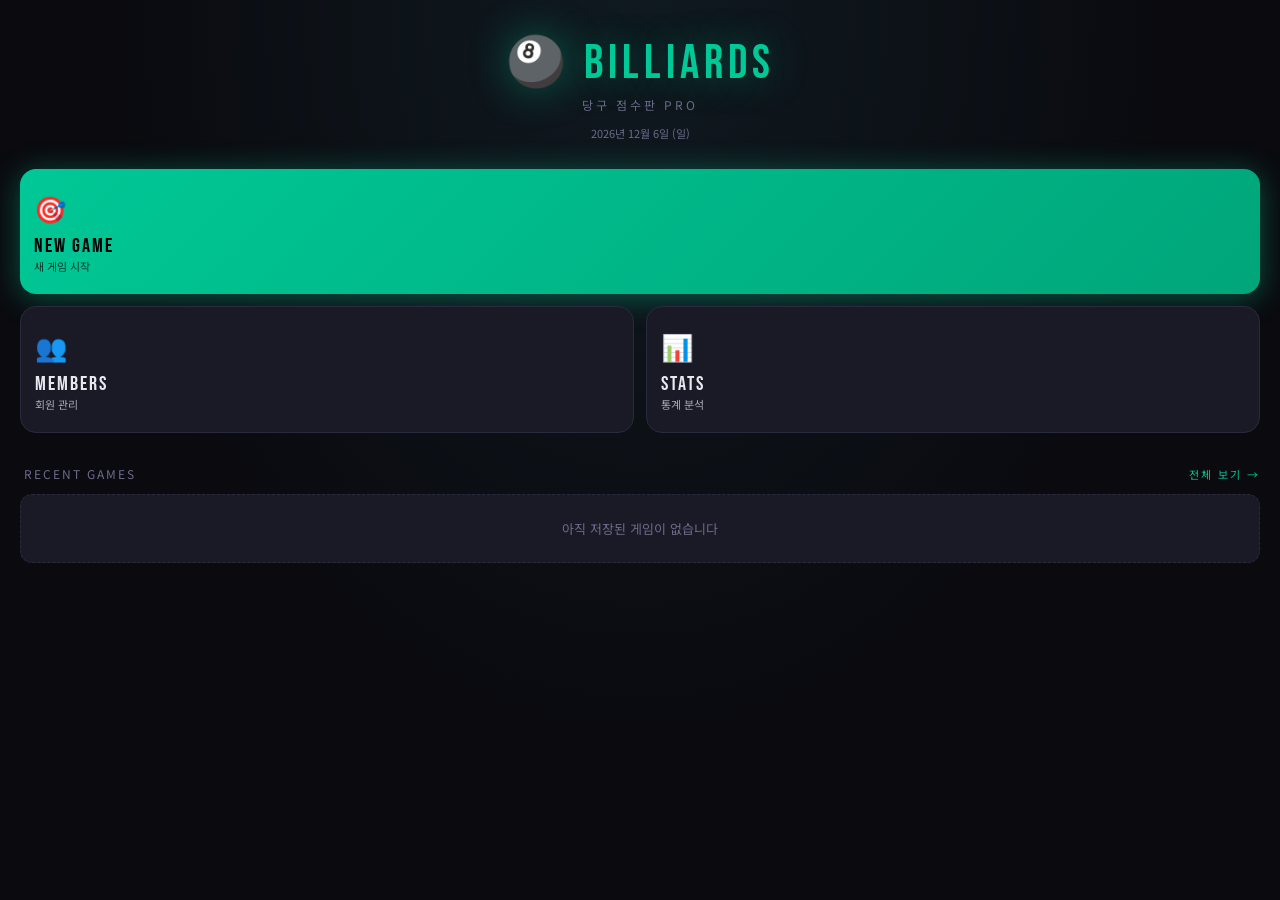
==== index.html @ 1e071328 "치명적 버그 수정: 완료된 게임 기록 소실 방지 - 게임 종료 시점(endGame)에 즉시 기록을 저장하도록 변경. 기존에는   결과 모달의 '저장 후 종료' 버튼을 눌러야만 기록" ====
<!DOCTYPE html>
<html lang="ko">
<head>
<meta charset="UTF-8">
<meta name="viewport" content="width=device-width, initial-scale=1.0, maximum-scale=1.0, user-scalable=no">
<meta name="apple-mobile-web-app-capable" content="yes">
<meta name="apple-mobile-web-app-status-bar-style" content="black-translucent">
<meta name="theme-color" content="#0a0a0f">
<title>당구 점수판 Pro</title>
<link href="https://fonts.googleapis.com/css2?family=Bebas+Neue&family=Noto+Sans+KR:wght@300;400;500;700&display=swap" rel="stylesheet">
<style>
  :root {
    --bg: #0a0a0f;
    --surface: #12121a;
    --card: #1a1a26;
    --card-hover: #22222e;
    --border: #2a2a3e;
    --border-lt: #3a3a52;

    --p1: #00c896;
    --p1-dim: rgba(0,200,150,0.12);
    --p1-glow: rgba(0,200,150,0.4);

    --p2: #f5c842;
    --p2-dim: rgba(245,200,66,0.12);
    --p2-glow: rgba(245,200,66,0.4);

    --p3: #ff6b6b;
    --p3-dim: rgba(255,107,107,0.12);
    --p3-glow: rgba(255,107,107,0.4);

    --p4: #4dabf7;
    --p4-dim: rgba(77,171,247,0.12);
    --p4-glow: rgba(77,171,247,0.4);

    --text: #e8e8f0;
    --muted: #6b6b8a;
    --red: #ff4d6d;
  }

  * { margin: 0; padding: 0; box-sizing: border-box; -webkit-tap-highlight-color: transparent; }

  body {
    background: var(--bg);
    color: var(--text);
    font-family: 'Noto Sans KR', sans-serif;
    min-height: 100vh;
    overflow: hidden;
    user-select: none;
    -webkit-user-select: none;
  }

  .screen { display: none; }
  .screen.active { display: flex; }

  /* ─────────── HOME ─────────── */
  #homeScreen {
    flex-direction: column;
    min-height: 100vh;
    min-height: 100dvh;
    padding: 24px 20px;
    background: radial-gradient(ellipse at 50% 0%, #0f1a20 0%, var(--bg) 60%);
    overflow-y: auto;
  }

  .home-header { text-align: center; margin-bottom: 28px; margin-top: 16px; }
  .home-logo {
    font-family: 'Bebas Neue', cursive;
    font-size: 48px;
    letter-spacing: 5px;
    color: var(--p1);
    text-shadow: 0 0 40px var(--p1-glow);
    line-height: 1;
  }
  .home-sub {
    font-size: 12px;
    color: var(--muted);
    letter-spacing: 3px;
    margin-top: 8px;
    text-transform: uppercase;
  }
  .home-date { font-size: 11px; color: var(--muted); margin-top: 12px; }

  .resume-card {
    background: linear-gradient(135deg, var(--p1-dim), transparent);
    border: 1px solid var(--p1);
    border-radius: 16px;
    padding: 18px;
    margin-bottom: 20px;
    display: none;
    cursor: pointer;
    transition: all 0.2s;
  }
  .resume-card.show { display: block; }
  .resume-card:active { transform: scale(0.98); }
  .resume-label {
    font-size: 11px; color: var(--p1);
    letter-spacing: 2px; font-weight: 700; margin-bottom: 6px;
  }
  .resume-title { font-size: 15px; font-weight: 500; }
  .resume-meta { font-size: 12px; color: var(--muted); margin-top: 6px; }

  .menu-grid {
    display: grid;
    grid-template-columns: 1fr 1fr;
    gap: 12px;
    margin-bottom: 24px;
  }
  .menu-btn {
    background: var(--card);
    border: 1px solid var(--border);
    border-radius: 16px;
    padding: 20px 14px;
    cursor: pointer;
    transition: all 0.2s;
    display: flex;
    flex-direction: column;
    align-items: flex-start;
    gap: 8px;
    min-height: 110px;
    color: var(--text);
    text-align: left;
    font-family: inherit;
  }
  .menu-btn:active { transform: scale(0.97); background: var(--card-hover); }
  .menu-btn.primary {
    background: linear-gradient(135deg, var(--p1) 0%, #00a67a 100%);
    border: none;
    color: #000;
    grid-column: 1 / -1;
    min-height: 90px;
    box-shadow: 0 4px 30px var(--p1-glow);
  }
  .menu-icon { font-size: 26px; }
  .menu-title {
    font-family: 'Bebas Neue', cursive;
    font-size: 20px;
    letter-spacing: 2px;
  }
  .menu-desc { font-size: 11px; opacity: 0.7; }

  .recent-section { margin-top: 8px; }
  .section-title {
    font-size: 12px; color: var(--muted);
    letter-spacing: 2px; text-transform: uppercase;
    margin-bottom: 12px; padding-left: 4px;
    display: flex; justify-content: space-between; align-items: center;
  }
  .section-title a {
    color: var(--p1); text-decoration: none; font-size: 11px;
  }
  .recent-empty {
    background: var(--card);
    border: 1px dashed var(--border);
    border-radius: 12px;
    padding: 24px; text-align: center;
    color: var(--muted); font-size: 13px;
  }
  .recent-item {
    background: var(--card);
    border: 1px solid var(--border);
    border-radius: 12px;
    padding: 14px;
    margin-bottom: 8px;
    cursor: pointer;
    transition: all 0.15s;
  }
  .recent-item:active { background: var(--card-hover); transform: scale(0.99); }
  .recent-item-row {
    display: flex; justify-content: space-between; align-items: center;
  }
  .recent-mode {
    font-family: 'Bebas Neue', cursive;
    font-size: 14px; color: var(--p1); letter-spacing: 1px;
  }
  .recent-date { font-size: 11px; color: var(--muted); }
  .recent-winner { font-size: 14px; font-weight: 500; margin-top: 6px; }
  .recent-winner .trophy { margin-right: 6px; }

  /* ─────────── TOP NAV (공통) ─────────── */
  .top-nav {
    display: flex;
    align-items: center;
    justify-content: space-between;
    gap: 12px;
    padding: 12px 16px;
    background: var(--bg);
    border-bottom: 1px solid var(--border);
    z-index: 10;
    flex-shrink: 0;
  }
  .nav-left { display: flex; align-items: center; gap: 12px; }
  .back-btn {
    background: var(--card);
    border: 1px solid var(--border);
    color: var(--text);
    width: 38px; height: 38px;
    border-radius: 10px;
    font-size: 18px;
    cursor: pointer;
    display: flex; align-items: center; justify-content: center;
  }
  .back-btn:active { background: var(--card-hover); }
  .nav-title {
    font-family: 'Bebas Neue', cursive;
    font-size: 22px; letter-spacing: 2px;
  }
  .nav-action-btn {
    background: var(--p1);
    color: #000;
    border: none;
    border-radius: 8px;
    padding: 8px 14px;
    font-size: 13px;
    font-weight: 700;
    cursor: pointer;
    font-family: inherit;
  }
  .nav-action-btn:active { transform: scale(0.95); }

  /* ─────────── SETUP ─────────── */
  #setupScreen {
    flex-direction: column;
    min-height: 100vh;
    min-height: 100dvh;
    overflow-y: auto;
  }
  .scroll-body {
    flex: 1;
    overflow-y: auto;
    padding: 16px 16px 100px;
  }

  .setup-section {
    background: var(--card);
    border: 1px solid var(--border);
    border-radius: 14px;
    padding: 16px;
    margin-bottom: 14px;
  }
  .setup-label {
    font-size: 11px;
    color: var(--muted);
    letter-spacing: 2px;
    text-transform: uppercase;
    margin-bottom: 12px;
  }

  .mode-row, .count-row { display: flex; gap: 8px; }
  .chip-btn {
    flex: 1;
    padding: 14px 0;
    border: 2px solid var(--border);
    border-radius: 10px;
    background: var(--surface);
    color: var(--muted);
    font-size: 18px;
    font-family: 'Bebas Neue', cursive;
    letter-spacing: 1px;
    cursor: pointer;
    transition: all 0.15s;
  }
  .chip-btn.active {
    border-color: var(--p1);
    color: var(--p1);
    background: var(--p1-dim);
  }

  .slots-label-row {
    display: flex;
    justify-content: space-between;
    align-items: center;
    margin-bottom: 12px;
  }
  .drag-hint { font-size: 10px; color: var(--muted); }

  .player-slot {
    background: var(--surface);
    border: 1px solid var(--border);
    border-radius: 12px;
    padding: 12px;
    margin-bottom: 10px;
    display: flex;
    align-items: center;
    gap: 8px;
    transition: all 0.2s;
  }
  .player-slot.dragging { opacity: 0.4; }
  .player-slot.drag-over { border-color: var(--p1); background: var(--p1-dim); }

  .drag-handle {
    color: var(--muted);
    cursor: grab;
    font-size: 20px;
    padding: 0 4px;
    touch-action: none;
  }
  .drag-handle:active { cursor: grabbing; }

  .slot-badge {
    width: 28px; height: 28px;
    border-radius: 50%;
    display: flex; align-items: center; justify-content: center;
    font-family: 'Bebas Neue', cursive;
    font-size: 16px; color: #000;
    flex-shrink: 0;
  }
  .slot-badge.c1 { background: var(--p1); }
  .slot-badge.c2 { background: var(--p2); }
  .slot-badge.c3 { background: var(--p3); }
  .slot-badge.c4 { background: var(--p4); }

  .slot-fields {
    flex: 1;
    display: flex;
    flex-direction: column;
    gap: 6px;
    min-width: 0;
  }
  .slot-name-row {
    display: flex;
    gap: 6px;
    align-items: center;
  }
  .slot-name-input {
    background: var(--bg);
    border: 1px solid var(--border);
    border-radius: 8px;
    padding: 9px 11px;
    color: var(--text);
    font-size: 14px;
    font-family: inherit;
    outline: none;
    transition: border-color 0.15s;
    flex: 1;
    min-width: 0;
  }
  .slot-name-input:focus { border-color: var(--p1); }
  .slot-name-input.linked {
    border-color: var(--p1);
    background: var(--p1-dim);
    color: var(--p1);
  }
  .slot-pick-btn {
    background: var(--card);
    border: 1px solid var(--border);
    color: var(--muted);
    padding: 9px 10px;
    border-radius: 8px;
    font-size: 12px;
    cursor: pointer;
    white-space: nowrap;
  }
  .slot-pick-btn:active { background: var(--card-hover); }
  .slot-pick-btn.linked {
    background: var(--p1-dim);
    color: var(--p1);
    border-color: var(--p1);
  }

  .slot-handi-row {
    display: flex;
    align-items: center;
    gap: 8px;
  }
  .slot-handi-lbl { font-size: 11px; color: var(--muted); }
  .slot-handi-input {
    background: var(--bg);
    border: 1px solid var(--border);
    border-radius: 8px;
    padding: 6px 10px;
    color: var(--text);
    font-size: 15px;
    font-family: 'Bebas Neue', cursive;
    width: 60px;
    text-align: center;
    outline: none;
  }
  .slot-handi-input:focus { border-color: var(--p1); }
  .slot-handi-hint { font-size: 10px; color: var(--muted); }

  .win-rule-row { display: flex; gap: 8px; }
  .win-rule-row .chip-btn {
    font-size: 13px;
    font-family: 'Noto Sans KR', sans-serif;
    letter-spacing: 0;
    padding: 12px 8px;
  }

  .start-bar {
    position: fixed;
    bottom: 0; left: 0; right: 0;
    padding: 12px 16px;
    background: linear-gradient(to top, var(--bg), var(--bg) 60%, transparent);
    z-index: 20;
  }
  .start-btn {
    width: 100%;
    padding: 18px;
    background: var(--p1);
    border: none;
    border-radius: 14px;
    color: #000;
    font-size: 18px;
    font-family: 'Bebas Neue', cursive;
    letter-spacing: 3px;
    cursor: pointer;
    box-shadow: 0 4px 30px var(--p1-glow);
    font-family: 'Bebas Neue', cursive;
  }
  .start-btn:active { transform: scale(0.98); }
  .start-btn:disabled {
    background: var(--border);
    color: var(--muted);
    box-shadow: none;
    cursor: not-allowed;
  }

  /* ─────────── GAME ─────────── */
  #gameScreen {
    flex-direction: column;
    height: 100vh;
    height: 100dvh;
    overflow: hidden;
  }
  .game-topbar {
    display: flex;
    align-items: center;
    justify-content: space-between;
    padding: 10px 14px;
    background: var(--surface);
    border-bottom: 1px solid var(--border);
    flex-shrink: 0;
  }
  .game-mode-badge {
    font-family: 'Bebas Neue', cursive;
    font-size: 16px;
    letter-spacing: 2px;
    color: var(--p1);
    padding: 4px 10px;
    background: var(--p1-dim);
    border-radius: 6px;
  }
  .game-inning-box { font-size: 12px; color: var(--muted); }
  .game-inning-box strong {
    font-family: 'Bebas Neue', cursive;
    font-size: 22px;
    color: var(--text);
    margin-left: 6px;
  }
  .game-top-actions { display: flex; gap: 6px; }
  .ic-btn {
    background: var(--card);
    border: 1px solid var(--border);
    color: var(--muted);
    padding: 7px 11px;
    border-radius: 8px;
    font-size: 13px;
    cursor: pointer;
    font-family: inherit;
  }
  .ic-btn:active { background: var(--border); }

  .players-area {
    flex: 1;
    display: grid;
    overflow: hidden;
    gap: 1px;
    background: var(--border);
  }
  .players-area.n2 { grid-template-columns: 1fr 1fr; }
  .players-area.n3 {
    grid-template-columns: 1fr 1fr;
    grid-template-rows: 1fr 1fr;
  }
  .players-area.n3 .player-cell:first-child { grid-column: 1 / 3; }
  .players-area.n4 {
    grid-template-columns: 1fr 1fr;
    grid-template-rows: 1fr 1fr;
  }

  .player-cell {
    background: var(--bg);
    display: flex;
    flex-direction: column;
    align-items: center;
    justify-content: space-between;
    padding: 10px 8px 8px;
    position: relative;
    overflow: hidden;
    transition: background 0.3s;
  }
  .player-cell.active {
    background: radial-gradient(ellipse at top, var(--cell-dim) 0%, var(--bg) 70%);
  }
  .player-cell .active-indicator {
    position: absolute;
    top: 0; left: 0; right: 0;
    height: 3px;
    background: var(--cell-color);
    opacity: 0;
    transition: opacity 0.3s;
    box-shadow: 0 0 12px var(--cell-color);
  }
  .player-cell.active .active-indicator { opacity: 1; }

  .cell-header {
    display: flex;
    align-items: center;
    gap: 6px;
    width: 100%;
    justify-content: center;
  }
  .cell-order {
    font-family: 'Bebas Neue', cursive;
    font-size: 11px;
    background: var(--card);
    color: var(--muted);
    padding: 1px 6px;
    border-radius: 4px;
    letter-spacing: 1px;
  }
  .cell-name {
    font-size: 12px;
    color: var(--muted);
    max-width: 100%;
    overflow: hidden;
    text-overflow: ellipsis;
    white-space: nowrap;
    letter-spacing: 0.5px;
    transition: color 0.3s;
  }
  .player-cell.active .cell-name { color: var(--cell-color); font-weight: 500; }

  .cell-score-wrap {
    display: flex;
    flex-direction: column;
    align-items: center;
    gap: 2px;
    position: relative;
  }
  .cell-score {
    font-family: 'Bebas Neue', cursive;
    line-height: 1;
    color: var(--text);
    transition: color 0.3s, text-shadow 0.3s;
    position: relative;
  }
  .player-cell.active .cell-score {
    color: var(--cell-color);
    text-shadow: 0 0 30px var(--cell-dim);
  }

  .players-area.n2 .cell-score { font-size: clamp(70px, 20vw, 120px); }
  .players-area.n3 .cell-score { font-size: clamp(50px, 14vw, 90px); }
  .players-area.n3 .player-cell:first-child .cell-score { font-size: clamp(70px, 18vw, 110px); }
  .players-area.n4 .cell-score { font-size: clamp(44px, 12vw, 80px); }

  .cell-target {
    font-family: 'Bebas Neue', cursive;
    font-size: 12px;
    color: var(--muted);
    letter-spacing: 1px;
  }

  .cell-progress {
    width: 90%;
    height: 3px;
    background: var(--border);
    border-radius: 2px;
    overflow: hidden;
    margin-top: 2px;
  }
  .cell-progress-fill {
    height: 100%;
    background: var(--cell-color);
    border-radius: 2px;
    transition: width 0.4s ease;
    width: 0%;
  }

  .cell-stats {
    display: flex;
    gap: 4px;
    width: 100%;
    justify-content: center;
    flex-wrap: wrap;
  }
  .cell-stat {
    background: var(--surface);
    border: 1px solid var(--border);
    border-radius: 6px;
    padding: 3px 6px;
    text-align: center;
    min-width: 42px;
  }
  .cell-stat-v {
    font-family: 'Bebas Neue', cursive;
    font-size: 13px;
    color: var(--text);
    line-height: 1.1;
  }
  .cell-stat-l {
    font-size: 8px;
    color: var(--muted);
    letter-spacing: 0.5px;
  }

  @keyframes scorePop {
    0% { transform: translate(-50%, 0) scale(1); opacity: 1; }
    60% { transform: translate(-50%, -24px) scale(1.3); opacity: 1; }
    100% { transform: translate(-50%, -36px) scale(1); opacity: 0; }
  }
  .score-pop {
    position: absolute;
    top: -8px;
    left: 50%;
    font-family: 'Bebas Neue', cursive;
    font-size: 28px;
    color: var(--cell-color);
    pointer-events: none;
    animation: scorePop 0.7s ease forwards;
  }

  .tap-hint {
    position: absolute;
    bottom: 8px;
    left: 50%;
    transform: translateX(-50%);
    font-size: 10px;
    color: var(--cell-color);
    opacity: 0.5;
    letter-spacing: 1px;
    white-space: nowrap;
    pointer-events: none;
  }

  /* ─── 타이머 ─── */
  .timer-box {
    display: flex;
    flex-direction: column;
    align-items: center;
    gap: 2px;
  }
  .timer-ring {
    position: relative;
    width: 42px;
    height: 42px;
  }
  .timer-ring svg {
    transform: rotate(-90deg);
  }
  .timer-ring-bg { fill: none; stroke: var(--border); stroke-width: 3; }
  .timer-ring-fill {
    fill: none;
    stroke: var(--p1);
    stroke-width: 3;
    stroke-linecap: round;
    transition: stroke-dashoffset 0.9s linear, stroke 0.3s;
  }
  .timer-ring-fill.warn { stroke: var(--p2); }
  .timer-ring-fill.danger { stroke: var(--red); }
  .timer-num {
    position: absolute;
    inset: 0;
    display: flex;
    align-items: center;
    justify-content: center;
    font-family: 'Bebas Neue', cursive;
    font-size: 16px;
    color: var(--text);
    transition: color 0.3s;
  }
  .timer-num.warn { color: var(--p2); }
  .timer-num.danger { color: var(--red); }
  @keyframes timerPulse {
    0%, 100% { opacity: 1; }
    50% { opacity: 0.4; }
  }
  .timer-num.danger { animation: timerPulse 0.5s infinite; }
  .timer-label { font-size: 9px; color: var(--muted); letter-spacing: 1px; }
  .timer-off { font-size: 11px; color: var(--muted); }

  /* ─── 통계 탭 ─── */
  .stats-tabs {
    display: flex;
    gap: 8px;
    margin-bottom: 16px;
  }
  .stats-tab {
    flex: 1;
    padding: 10px;
    border: 1px solid var(--border);
    border-radius: 10px;
    background: var(--card);
    color: var(--muted);
    font-size: 13px;
    font-family: inherit;
    cursor: pointer;
    transition: all 0.15s;
  }
  .stats-tab.active {
    background: var(--p1-dim);
    border-color: var(--p1);
    color: var(--p1);
    font-weight: 500;
  }

  /* ─── 상대 전적 ─── */
  .h2h-card {
    background: var(--card);
    border: 1px solid var(--border);
    border-radius: 12px;
    padding: 14px;
    margin-bottom: 10px;
  }
  .h2h-names {
    display: flex;
    align-items: center;
    justify-content: space-between;
    margin-bottom: 10px;
    gap: 8px;
  }
  .h2h-name {
    font-size: 14px;
    font-weight: 500;
    flex: 1;
  }
  .h2h-name.right { text-align: right; }
  .h2h-vs {
    font-family: 'Bebas Neue', cursive;
    font-size: 14px;
    color: var(--muted);
    letter-spacing: 2px;
    flex-shrink: 0;
  }
  .h2h-bar-wrap {
    display: flex;
    align-items: center;
    gap: 6px;
    margin-bottom: 6px;
  }
  .h2h-bar {
    flex: 1;
    height: 8px;
    background: var(--border);
    border-radius: 4px;
    overflow: hidden;
    display: flex;
  }
  .h2h-bar-a {
    height: 100%;
    background: var(--p1);
    border-radius: 4px 0 0 4px;
    transition: width 0.5s ease;
  }
  .h2h-bar-b {
    height: 100%;
    background: var(--p3);
    border-radius: 0 4px 4px 0;
    transition: width 0.5s ease;
  }
  .h2h-score {
    font-family: 'Bebas Neue', cursive;
    font-size: 22px;
    text-align: center;
    letter-spacing: 3px;
  }
  .h2h-score .sa { color: var(--p1); }
  .h2h-score .sb { color: var(--p3); }
  .h2h-score .sd { color: var(--muted); font-size: 16px; }
  .h2h-meta { font-size: 11px; color: var(--muted); text-align: center; }

  .finish-badge {
    position: absolute;
    top: 8px;
    right: 8px;
    background: var(--p2);
    color: #000;
    font-family: 'Bebas Neue', cursive;
    font-size: 12px;
    letter-spacing: 1px;
    padding: 3px 8px;
    border-radius: 6px;
    z-index: 5;
  }

  .control-panel {
    flex-shrink: 0;
    background: var(--surface);
    border-top: 1px solid var(--border);
    padding: 10px 12px 14px;
  }
  .control-active-name {
    font-size: 11px;
    color: var(--muted);
    text-align: center;
    margin-bottom: 8px;
    letter-spacing: 1px;
  }
  .control-active-name strong {
    color: var(--text);
    font-weight: 500;
    font-size: 13px;
  }
  .control-btns {
    display: grid;
    grid-template-columns: 1fr 1fr;
    gap: 8px;
    margin-bottom: 6px;
  }
  .ctrl-main {
    padding: 18px 0;
    border: none;
    border-radius: 12px;
    font-family: 'Bebas Neue', cursive;
    font-size: 22px;
    letter-spacing: 2px;
    cursor: pointer;
    color: #000;
    background: var(--ctrl-color);
    box-shadow: 0 4px 20px var(--ctrl-glow);
    transition: transform 0.1s;
  }
  .ctrl-main:active { transform: scale(0.96); }
  .ctrl-miss {
    padding: 18px 0;
    border: 1px solid var(--border);
    border-radius: 12px;
    background: var(--card);
    color: var(--text);
    font-size: 14px;
    cursor: pointer;
    font-family: inherit;
    transition: all 0.15s;
  }
  .ctrl-miss:active { background: var(--card-hover); transform: scale(0.96); }

  .control-sub-btns {
    display: grid;
    grid-template-columns: 1fr 1fr;
    gap: 8px;
  }
  .ctrl-sub {
    padding: 10px 0;
    border: 1px solid var(--border);
    border-radius: 8px;
    background: var(--card);
    color: var(--muted);
    font-size: 13px;
    cursor: pointer;
    font-family: inherit;
    transition: all 0.15s;
  }
  .ctrl-sub:active { background: var(--card-hover); }

  /* ─────────── HIGHRUN FLASH ─────────── */
  .hr-flash {
    position: fixed;
    inset: 0;
    pointer-events: none;
    z-index: 900;
    display: flex;
    align-items: center;
    justify-content: center;
    opacity: 0;
    transition: opacity 0.3s;
  }
  .hr-flash.show { opacity: 1; }
  .hr-flash-box {
    background: linear-gradient(135deg, var(--p2), #d4a520);
    color: #000;
    padding: 18px 36px;
    border-radius: 18px;
    font-family: 'Bebas Neue', cursive;
    font-size: 26px;
    letter-spacing: 3px;
    box-shadow: 0 0 80px var(--p2-glow);
    transform: scale(0.7) rotate(-2deg);
    transition: transform 0.3s cubic-bezier(0.34, 1.56, 0.64, 1);
  }
  .hr-flash.show .hr-flash-box { transform: scale(1) rotate(0); }

  /* ─────────── MODAL ─────────── */
  .modal-bg {
    position: fixed;
    inset: 0;
    background: rgba(0,0,0,0.88);
    backdrop-filter: blur(8px);
    z-index: 1000;
    display: none;
    align-items: center;
    justify-content: center;
    padding: 20px;
  }
  .modal-bg.show { display: flex; }
  .modal-box {
    background: var(--card);
    border: 1px solid var(--border);
    border-radius: 20px;
    padding: 24px 20px 20px;
    width: 100%;
    max-width: 380px;
    max-height: 90vh;
    overflow-y: auto;
    animation: modalIn 0.35s cubic-bezier(0.34, 1.56, 0.64, 1);
  }
  @keyframes modalIn {
    from { transform: scale(0.85); opacity: 0; }
    to { transform: scale(1); opacity: 1; }
  }

  .modal-title {
    font-family: 'Bebas Neue', cursive;
    font-size: 22px;
    letter-spacing: 2px;
    margin-bottom: 16px;
    text-align: center;
  }

  .result-trophy { font-size: 52px; text-align: center; line-height: 1; margin-bottom: 8px; }
  .result-winner-name {
    font-family: 'Bebas Neue', cursive;
    font-size: 30px;
    letter-spacing: 2px;
    text-align: center;
    color: var(--p2);
  }
  .result-meta {
    font-size: 12px;
    color: var(--muted);
    text-align: center;
    margin-top: 4px;
    margin-bottom: 18px;
  }

  .rank-list { display: flex; flex-direction: column; gap: 8px; margin-bottom: 18px; }
  .rank-row {
    background: var(--surface);
    border: 1px solid var(--border);
    border-radius: 10px;
    padding: 10px 12px;
    display: flex;
    align-items: center;
    gap: 10px;
  }
  .rank-row.rank-1 {
    background: linear-gradient(90deg, var(--p2-dim), transparent);
    border-color: var(--p2);
  }
  .rank-num {
    font-family: 'Bebas Neue', cursive;
    font-size: 22px;
    width: 32px;
    text-align: center;
    color: var(--muted);
  }
  .rank-row.rank-1 .rank-num { color: var(--p2); }
  .rank-dot {
    width: 10px; height: 10px;
    border-radius: 50%;
    flex-shrink: 0;
  }
  .rank-info { flex: 1; min-width: 0; }
  .rank-name {
    font-size: 14px;
    font-weight: 500;
    overflow: hidden;
    text-overflow: ellipsis;
    white-space: nowrap;
  }
  .rank-stats { font-size: 10px; color: var(--muted); margin-top: 2px; }
  .rank-score {
    font-family: 'Bebas Neue', cursive;
    font-size: 20px;
  }

  .modal-action-btns { display: grid; grid-template-columns: 1fr 1fr; gap: 8px; }
  .m-btn {
    padding: 14px;
    border-radius: 10px;
    border: none;
    font-size: 13px;
    font-family: inherit;
    cursor: pointer;
    transition: transform 0.1s;
  }
  .m-btn:active { transform: scale(0.96); }
  .m-primary { background: var(--p1); color: #000; font-weight: 700; }
  .m-secondary { background: var(--card); border: 1px solid var(--border); color: var(--text); }
  .m-danger { background: transparent; border: 1px solid var(--red); color: var(--red); }

  .confirm-box { text-align: center; }
  .confirm-ic { font-size: 40px; margin-bottom: 10px; }
  .confirm-t { font-size: 17px; font-weight: 500; margin-bottom: 6px; }
  .confirm-d { font-size: 13px; color: var(--muted); margin-bottom: 20px; }

  /* ─────────── LOG ─────────── */
  .log-screen {
    position: fixed;
    inset: 0;
    background: var(--bg);
    z-index: 800;
    display: none;
    flex-direction: column;
  }
  .log-screen.show { display: flex; }
  .log-head {
    display: flex;
    align-items: center;
    justify-content: space-between;
    padding: 14px 16px;
    border-bottom: 1px solid var(--border);
  }
  .log-head-title {
    font-family: 'Bebas Neue', cursive;
    font-size: 22px;
    letter-spacing: 2px;
  }
  .log-body { flex: 1; overflow-y: auto; padding: 12px 14px; }
  .log-entry {
    display: flex;
    align-items: center;
    gap: 10px;
    padding: 10px 12px;
    border-radius: 8px;
    margin-bottom: 6px;
    background: var(--card);
    border-left: 3px solid var(--border);
    font-size: 13px;
  }
  .log-entry.score { border-left-color: var(--log-color); }
  .log-entry.miss { color: var(--muted); }
  .log-entry.minus { border-left-color: var(--red); }
  .log-inning-num {
    font-family: 'Bebas Neue', cursive;
    font-size: 16px;
    min-width: 28px;
    color: var(--muted);
  }
  .log-text { flex: 1; }
  .log-score-b {
    font-family: 'Bebas Neue', cursive;
    font-size: 14px;
    color: var(--log-color);
    font-weight: 700;
  }

  /* ─────────── MEMBERS / RECORDS / STATS ─────────── */
  .page-body {
    flex: 1;
    overflow-y: auto;
    padding: 14px 14px 30px;
  }

  .empty-state {
    background: var(--card);
    border: 1px dashed var(--border);
    border-radius: 14px;
    padding: 40px 20px;
    text-align: center;
    color: var(--muted);
    margin-top: 20px;
  }
  .empty-ic { font-size: 40px; margin-bottom: 10px; }
  .empty-t { font-size: 15px; color: var(--text); margin-bottom: 4px; }
  .empty-d { font-size: 12px; }

  /* Member list */
  .member-card {
    background: var(--card);
    border: 1px solid var(--border);
    border-radius: 12px;
    padding: 14px;
    margin-bottom: 10px;
    display: flex;
    align-items: center;
    gap: 12px;
  }
  .member-avatar {
    width: 42px; height: 42px;
    border-radius: 50%;
    background: linear-gradient(135deg, var(--p1), var(--p4));
    display: flex;
    align-items: center;
    justify-content: center;
    font-family: 'Bebas Neue', cursive;
    font-size: 18px;
    color: #000;
    flex-shrink: 0;
  }
  .member-info { flex: 1; min-width: 0; }
  .member-name {
    font-size: 15px;
    font-weight: 500;
    margin-bottom: 4px;
    overflow: hidden;
    text-overflow: ellipsis;
    white-space: nowrap;
  }
  .member-stats {
    font-size: 11px;
    color: var(--muted);
    display: flex;
    gap: 10px;
    flex-wrap: wrap;
  }
  .member-stats span { white-space: nowrap; }
  .member-stat-val {
    color: var(--text);
    font-family: 'Bebas Neue', cursive;
    font-size: 13px;
    margin-right: 2px;
  }
  .member-del-btn {
    background: transparent;
    border: 1px solid var(--border);
    color: var(--muted);
    width: 32px; height: 32px;
    border-radius: 8px;
    cursor: pointer;
    font-size: 14px;
    flex-shrink: 0;
  }
  .member-del-btn:active { background: var(--red); color: #fff; border-color: var(--red); }

  /* Member picker modal */
  .picker-search {
    width: 100%;
    background: var(--surface);
    border: 1px solid var(--border);
    border-radius: 10px;
    padding: 10px 14px;
    color: var(--text);
    font-size: 14px;
    font-family: inherit;
    outline: none;
    margin-bottom: 10px;
  }
  .picker-search:focus { border-color: var(--p1); }
  .picker-list {
    max-height: 50vh;
    overflow-y: auto;
    margin-bottom: 14px;
  }
  .picker-item {
    background: var(--surface);
    border: 1px solid var(--border);
    border-radius: 10px;
    padding: 12px 14px;
    margin-bottom: 6px;
    display: flex;
    align-items: center;
    justify-content: space-between;
    cursor: pointer;
    transition: all 0.15s;
  }
  .picker-item:active { background: var(--card-hover); }
  .picker-item.selected {
    border-color: var(--p1);
    background: var(--p1-dim);
  }
  .picker-item-name { font-size: 14px; font-weight: 500; }
  .picker-item-stats { font-size: 10px; color: var(--muted); margin-top: 2px; }
  .picker-item-check { color: var(--p1); font-size: 18px; }

  .add-member-form {
    display: flex;
    gap: 8px;
    margin-bottom: 14px;
  }
  .add-member-form input {
    flex: 1;
    background: var(--surface);
    border: 1px solid var(--border);
    border-radius: 10px;
    padding: 10px 14px;
    color: var(--text);
    font-size: 14px;
    font-family: inherit;
    outline: none;
  }
  .add-member-form input:focus { border-color: var(--p1); }
  .add-member-form button {
    background: var(--p1);
    color: #000;
    border: none;
    border-radius: 10px;
    padding: 0 16px;
    font-size: 14px;
    font-weight: 700;
    cursor: pointer;
    font-family: inherit;
  }

  /* Records list */
  .record-card {
    background: var(--card);
    border: 1px solid var(--border);
    border-radius: 12px;
    padding: 14px;
    margin-bottom: 10px;
    cursor: pointer;
    transition: all 0.15s;
  }
  .record-card:active { background: var(--card-hover); transform: scale(0.99); }
  .record-head {
    display: flex;
    justify-content: space-between;
    align-items: center;
    margin-bottom: 10px;
  }
  .record-mode-badge {
    font-family: 'Bebas Neue', cursive;
    font-size: 13px;
    padding: 3px 10px;
    border-radius: 5px;
    background: var(--p1-dim);
    color: var(--p1);
    letter-spacing: 1px;
  }
  .record-date-s { font-size: 11px; color: var(--muted); }
  .record-players {
    display: flex;
    flex-direction: column;
    gap: 4px;
  }
  .record-player-row {
    display: flex;
    align-items: center;
    gap: 8px;
    padding: 6px 0;
    font-size: 13px;
  }
  .record-player-row .rp-rank {
    font-family: 'Bebas Neue', cursive;
    width: 22px;
    color: var(--muted);
    font-size: 14px;
  }
  .record-player-row.winner .rp-rank { color: var(--p2); }
  .record-player-row.winner .rp-name { color: var(--p2); font-weight: 500; }
  .rp-dot {
    width: 8px; height: 8px;
    border-radius: 50%;
    flex-shrink: 0;
  }
  .rp-name {
    flex: 1;
    overflow: hidden;
    text-overflow: ellipsis;
    white-space: nowrap;
  }
  .rp-score {
    font-family: 'Bebas Neue', cursive;
    font-size: 16px;
    color: var(--text);
  }
  .rp-avg {
    font-size: 11px;
    color: var(--muted);
    min-width: 44px;
    text-align: right;
  }

  /* Filter chips */
  .filter-row {
    display: flex;
    gap: 6px;
    margin-bottom: 14px;
    overflow-x: auto;
    -webkit-overflow-scrolling: touch;
    padding-bottom: 4px;
  }
  .filter-chip {
    background: var(--card);
    border: 1px solid var(--border);
    color: var(--muted);
    padding: 7px 14px;
    border-radius: 20px;
    font-size: 12px;
    cursor: pointer;
    white-space: nowrap;
    font-family: inherit;
    flex-shrink: 0;
  }
  .filter-chip.active {
    background: var(--p1-dim);
    border-color: var(--p1);
    color: var(--p1);
  }

  /* Stats */
  .stats-member-card {
    background: var(--card);
    border: 1px solid var(--border);
    border-radius: 14px;
    padding: 16px;
    margin-bottom: 12px;
  }
  .stats-mh {
    display: flex;
    align-items: center;
    gap: 12px;
    margin-bottom: 14px;
  }
  .stats-avatar {
    width: 40px; height: 40px;
    border-radius: 50%;
    background: linear-gradient(135deg, var(--p1), var(--p4));
    display: flex;
    align-items: center;
    justify-content: center;
    font-family: 'Bebas Neue', cursive;
    font-size: 16px;
    color: #000;
  }
  .stats-mname { font-size: 15px; font-weight: 500; flex: 1; }
  .stats-mgames { font-size: 11px; color: var(--muted); }

  .stats-grid {
    display: grid;
    grid-template-columns: 1fr 1fr;
    gap: 8px;
    margin-bottom: 14px;
  }
  .stats-box {
    background: var(--surface);
    border: 1px solid var(--border);
    border-radius: 10px;
    padding: 12px;
  }
  .stats-box-label {
    font-size: 10px;
    color: var(--muted);
    letter-spacing: 1px;
    text-transform: uppercase;
    margin-bottom: 4px;
  }
  .stats-box-val {
    font-family: 'Bebas Neue', cursive;
    font-size: 26px;
    color: var(--text);
    line-height: 1;
  }
  .stats-box-sub {
    font-size: 11px;
    color: var(--muted);
    margin-top: 4px;
  }
  .stats-box.hl .stats-box-val { color: var(--p1); }
  .stats-box.gold .stats-box-val { color: var(--p2); }

  .stats-mode-section {
    border-top: 1px solid var(--border);
    padding-top: 12px;
    margin-top: 4px;
  }
  .stats-mode-title {
    font-size: 11px;
    color: var(--muted);
    letter-spacing: 2px;
    text-transform: uppercase;
    margin-bottom: 8px;
  }
  .stats-mode-row {
    display: flex;
    align-items: center;
    gap: 10px;
    padding: 8px 0;
    border-bottom: 1px solid var(--border);
  }
  .stats-mode-row:last-child { border-bottom: none; }
  .stats-mode-label {
    font-family: 'Bebas Neue', cursive;
    font-size: 14px;
    color: var(--text);
    letter-spacing: 1px;
    min-width: 50px;
  }
  .stats-mode-bar {
    flex: 1;
    height: 6px;
    background: var(--border);
    border-radius: 3px;
    overflow: hidden;
  }
  .stats-mode-bar-fill {
    height: 100%;
    background: var(--p1);
    border-radius: 3px;
  }
  .stats-mode-val {
    font-family: 'Bebas Neue', cursive;
    font-size: 13px;
    color: var(--text);
    min-width: 50px;
    text-align: right;
  }

  /* Record detail */
  .rd-summary {
    background: var(--card);
    border: 1px solid var(--border);
    border-radius: 12px;
    padding: 14px;
    margin-bottom: 14px;
    text-align: center;
  }
  .rd-mode-date {
    font-size: 12px;
    color: var(--muted);
    margin-bottom: 4px;
  }
  .rd-winner-name {
    font-family: 'Bebas Neue', cursive;
    font-size: 26px;
    color: var(--p2);
    letter-spacing: 2px;
  }

  /* Toast */
  .toast {
    position: fixed;
    bottom: 30px;
    left: 50%;
    transform: translateX(-50%) translateY(100px);
    background: var(--card);
    border: 1px solid var(--p1);
    color: var(--p1);
    padding: 12px 20px;
    border-radius: 10px;
    font-size: 13px;
    z-index: 2000;
    transition: transform 0.3s;
    box-shadow: 0 4px 20px rgba(0,0,0,0.4);
    white-space: nowrap;
  }
  .toast.show { transform: translateX(-50%) translateY(0); }

  /* Scrollbar */
  ::-webkit-scrollbar { width: 4px; height: 4px; }
  ::-webkit-scrollbar-track { background: transparent; }
  ::-webkit-scrollbar-thumb { background: var(--border); border-radius: 2px; }
</style>
</head>
<body>

<!-- ─── HOME ─── -->
<div class="screen active" id="homeScreen">
  <div class="home-header">
    <div class="home-logo">🎱 BILLIARDS</div>
    <div class="home-sub">당구 점수판 PRO</div>
    <div class="home-date" id="todayDate"></div>
  </div>

  <div class="resume-card" id="resumeCard" onclick="resumeGame()">
    <div class="resume-label">▶ 진행 중인 게임</div>
    <div class="resume-title" id="resumeTitle">게임 이어하기</div>
    <div class="resume-meta" id="resumeMeta"></div>
  </div>

  <div class="menu-grid">
    <button class="menu-btn primary" onclick="goScreen('setupScreen'); initSetup();">
      <div class="menu-icon">🎯</div>
      <div>
        <div class="menu-title">NEW GAME</div>
        <div class="menu-desc">새 게임 시작</div>
      </div>
    </button>
    <button class="menu-btn" onclick="openMembersScreen()">
      <div class="menu-icon">👥</div>
      <div>
        <div class="menu-title">MEMBERS</div>
        <div class="menu-desc">회원 관리</div>
      </div>
    </button>
    <button class="menu-btn" onclick="openStatsScreen()">
      <div class="menu-icon">📊</div>
      <div>
        <div class="menu-title">STATS</div>
        <div class="menu-desc">통계 분석</div>
      </div>
    </button>
  </div>

  <div class="recent-section">
    <div class="section-title">
      <span>RECENT GAMES</span>
      <a href="#" onclick="openRecordsScreen();return false;">전체 보기 →</a>
    </div>
    <div id="recentList"></div>
  </div>
</div>

<!-- ─── SETUP ─── -->
<div class="screen" id="setupScreen">
  <div class="top-nav">
    <div class="nav-left">
      <button class="back-btn" onclick="goScreen('homeScreen'); initHome();">←</button>
      <div class="nav-title">NEW GAME</div>
    </div>
  </div>

  <div class="scroll-body">
    <div class="setup-section">
      <div class="setup-label">모드 선택</div>
      <div class="mode-row">
        <button class="chip-btn active" data-mode="3쿠션" onclick="setMode('3쿠션')">3쿠션</button>
        <button class="chip-btn" data-mode="4구" onclick="setMode('4구')">4구</button>
      </div>
    </div>

    <div class="setup-section">
      <div class="setup-label">참여 인원</div>
      <div class="count-row">
        <button class="chip-btn" data-count="2" onclick="setCount(2)">2명</button>
        <button class="chip-btn active" data-count="3" onclick="setCount(3)">3명</button>
        <button class="chip-btn" data-count="4" onclick="setCount(4)">4명</button>
      </div>
    </div>

    <div class="setup-section">
      <div class="setup-label">승리 규칙</div>
      <div class="win-rule-row">
        <button class="chip-btn active" data-rule="instant" onclick="setWinRule('instant')">1등 나오면 종료</button>
        <button class="chip-btn" data-rule="complete" onclick="setWinRule('complete')">점수 완주</button>
      </div>
    </div>

    <div class="setup-section">
      <div class="setup-label">턴 타이머</div>
      <div class="count-row" style="flex-wrap:wrap;">
        <button class="chip-btn active" data-timer="0" onclick="setTimer(0)" style="font-size:13px;font-family:inherit;letter-spacing:0;">끄기</button>
        <button class="chip-btn" data-timer="30" onclick="setTimer(30)">30초</button>
        <button class="chip-btn" data-timer="60" onclick="setTimer(60)">60초</button>
        <button class="chip-btn" data-timer="90" onclick="setTimer(90)">90초</button>
      </div>
    </div>

    <div class="setup-section">
      <div class="slots-label-row">
        <div class="setup-label" style="margin:0">플레이어 설정 </div>
        <div class="drag-hint">⇅ 드래그로 순서 변경</div>
      </div>
      <div id="slotsContainer"></div>
    </div>
  </div>

  <div class="start-bar">
    <button class="start-btn" id="startBtn" onclick="startGame()">게임 시작</button>
  </div>
</div>

<!-- ─── GAME ─── -->
<div class="screen" id="gameScreen">
  <div class="game-topbar">
    <div class="game-mode-badge" id="gModeBadge">3쿠션</div>
    <div id="timerDisplay" style="display:none;">
      <div class="timer-box">
        <div class="timer-ring">
          <svg width="42" height="42" viewBox="0 0 42 42">
            <circle class="timer-ring-bg" cx="21" cy="21" r="17"/>
            <circle class="timer-ring-fill" id="timerRingFill" cx="21" cy="21" r="17"
              stroke-dasharray="106.8" stroke-dashoffset="0"/>
          </svg>
          <div class="timer-num" id="timerNum">60</div>
        </div>
        <div class="timer-label">SEC</div>
      </div>
    </div>
    <div class="game-inning-box">이닝<strong id="gInning">1</strong></div>
    <div class="game-top-actions">
      <button class="ic-btn" id="muteBtn" onclick="toggleMute()">🔊</button>
      <button class="ic-btn" onclick="showLog()">📋</button>
      <button class="ic-btn" onclick="confirmExit()">✕</button>
    </div>
  </div>

  <div class="players-area" id="playersArea"></div>

  <div class="control-panel">
    <div class="control-active-name">
      현재 공격자: <strong id="activeNameDisplay">-</strong>
    </div>
    <div class="control-btns">
      <button class="ctrl-main" id="addBtn" onclick="addScore()">+1 득점 </button>
      <button class="ctrl-miss" onclick="missShot()">공 미스 / 턴 넘기기</button>
    </div>
    <div class="control-sub-btns">
      <button class="ctrl-sub" onclick="subScore()">−1 수정 </button>
      <button class="ctrl-sub" onclick="undoAction()">↩ 실행 취소</button>
    </div>
  </div>
</div>

<!-- ─── MEMBERS ─── -->
<div class="screen" id="membersScreen">
  <div class="top-nav">
    <div class="nav-left">
      <button class="back-btn" onclick="goScreen('homeScreen'); initHome();">←</button>
      <div class="nav-title">MEMBERS</div>
    </div>
  </div>
  <div class="page-body">
    <div class="add-member-form">
      <input type="text" id="newMemberName" placeholder="새 회원 이름" maxlength="12" onkeypress="if(event.key==='Enter') addMember()">
      <button onclick="addMember()">+ 추가</button>
    </div>
    <div id="membersList"></div>
  </div>
</div>

<!-- ─── RECORDS ─── -->
<div class="screen" id="recordsScreen">
  <div class="top-nav">
    <div class="nav-left">
      <button class="back-btn" onclick="goScreen('homeScreen'); initHome();">←</button>
      <div class="nav-title">RECORDS</div>
    </div>
  </div>
  <div class="page-body">
    <div class="filter-row" id="recordsFilter"></div>
    <div id="recordsList"></div>
  </div>
</div>

<!-- ─── RECORD DETAIL ─── -->
<div class="screen" id="recordDetailScreen">
  <div class="top-nav">
    <div class="nav-left">
      <button class="back-btn" onclick="openRecordsScreen()">←</button>
      <div class="nav-title">GAME DETAIL</div>
    </div>
  </div>
  <div class="page-body" id="recordDetailBody"></div>
</div>

<!-- ─── STATS ─── -->
<div class="screen" id="statsScreen">
  <div class="top-nav">
    <div class="nav-left">
      <button class="back-btn" onclick="goScreen('homeScreen'); initHome();">←</button>
      <div class="nav-title">STATISTICS</div>
    </div>
  </div>
  <div class="page-body" id="statsBody">
    <div class="stats-tabs">
      <button class="stats-tab active" id="tabPersonal" onclick="switchStatsTab('personal')">개인 통계</button>
      <button class="stats-tab" id="tabH2H" onclick="switchStatsTab('h2h')">상대 전적</button>
    </div>
    <div id="statsPersonal"></div>
    <div id="statsH2H" style="display:none;"></div>
  </div>
</div>

<!-- Highrun flash -->
<div class="hr-flash" id="hrFlash">
  <div class="hr-flash-box" id="hrFlashText">🔥 하이런!</div>
</div>

<!-- Result Modal -->
<div class="modal-bg" id="resultModal">
  <div class="modal-box">
    <div class="result-trophy">🏆</div>
    <div class="result-winner-name" id="winnerN">-</div>
    <div class="result-meta" id="resultMeta">-</div>
    <div class="rank-list" id="rankList"></div>
    <div class="modal-action-btns">
      <button class="m-btn m-secondary" onclick="closeResult()">기록 보기</button>
      <button class="m-btn m-primary" onclick="saveAndExit()">저장 후 종료</button>
    </div>
  </div>
</div>

<!-- Exit confirm -->
<div class="modal-bg" id="exitModal">
  <div class="modal-box confirm-box">
    <div class="confirm-ic">⚠️</div>
    <div class="confirm-t">게임을 종료하시겠습니까?</div>
    <div class="confirm-d">진행 중인 게임은 자동 저장되어<br>다음에 이어서 할 수 있습니다</div>
    <div class="modal-action-btns">
      <button class="m-btn m-secondary" onclick="closeModal('exitModal')">계속하기</button>
      <button class="m-btn m-primary" onclick="exitGame()">종료</button>
    </div>
  </div>
</div>

<!-- Overwrite live game confirm -->
<div class="modal-bg" id="overwriteLiveModal">
  <div class="modal-box confirm-box">
    <div class="confirm-ic">⚠️</div>
    <div class="confirm-t">진행 중인 게임이 있습니다</div>
    <div class="confirm-d">새 게임을 시작하면 이어하던 게임 기록은<br>저장되지 않고 사라집니다</div>
    <div class="modal-action-btns">
      <button class="m-btn m-secondary" onclick="closeModal('overwriteLiveModal'); resumeGame();">이어서 하기</button>
      <button class="m-btn m-danger" onclick="closeModal('overwriteLiveModal'); actuallyStartGame();">새로 시작</button>
    </div>
  </div>
</div>

<!-- Member picker modal -->
<div class="modal-bg" id="pickerModal">
  <div class="modal-box">
    <div class="modal-title" id="pickerTitle">회원 선택</div>
    <input type="text" class="picker-search" id="pickerSearch" placeholder="이름 검색..." oninput="renderPickerList()">
    <div class="picker-list" id="pickerList"></div>
    <div class="modal-action-btns">
      <button class="m-btn m-secondary" onclick="pickerClear()">선택 해제 </button>
      <button class="m-btn m-secondary" onclick="closeModal('pickerModal')" style="grid-column: span 1;">닫기</button>
    </div>
  </div>
</div>

<!-- Delete member confirm -->
<div class="modal-bg" id="delMemberModal">
  <div class="modal-box confirm-box">
    <div class="confirm-ic">🗑️</div>
    <div class="confirm-t" id="delMemberText">회원을 삭제하시겠습니까?</div>
    <div class="confirm-d">과거 게임 기록은 유지되며<br>이름이 '탈퇴회원'으로 표시됩니다</div>
    <div class="modal-action-btns">
      <button class="m-btn m-secondary" onclick="closeModal('delMemberModal')">취소</button>
      <button class="m-btn m-danger" onclick="confirmDeleteMember()">삭제</button>
    </div>
  </div>
</div>

<!-- Log screen -->
<div class="log-screen" id="logScreen">
  <div class="log-head">
    <div class="log-head-title">📋 이닝 기록</div>
    <button class="ic-btn" onclick="hideLog()">닫기</button>
  </div>
  <div class="log-body" id="logBody"></div>
</div>

<!-- Toast -->
<div class="toast" id="toast">알림</div>

<script>
// ─────────────────── 상수 ───────────────────
const COLORS = ['#00c896', '#f5c842', '#ff6b6b', '#4dabf7'];
const COLOR_DIMS = [
  'rgba(0,200,150,0.12)',
  'rgba(245,200,66,0.12)',
  'rgba(255,107,107,0.12)',
  'rgba(77,171,247,0.12)'
];
const COLOR_GLOWS = [
  'rgba(0,200,150,0.4)',
  'rgba(245,200,66,0.4)',
  'rgba(255,107,107,0.4)',
  'rgba(77,171,247,0.4)'
];

const DEFAULT_TARGETS = { '3쿠션': 20, '4구': 50 };
const MAX_RECORDS = 100;
const MAX_UNDO = 10;

// ─────────────────── 저장소 ───────────────────
const Storage = {
  getMembers() {
    try { return JSON.parse(localStorage.getItem('billiards_members') || '[]'); }
    catch { return []; }
  },
  saveMembers(m) { localStorage.setItem('billiards_members', JSON.stringify(m)); },

  getRecords() {
    try { return JSON.parse(localStorage.getItem('billiards_records') || '[]'); }
    catch { return []; }
  },
  saveRecords(r) {
    const trimmed = r.slice(-MAX_RECORDS);
    localStorage.setItem('billiards_records', JSON.stringify(trimmed));
  },
  addRecord(record) {
    const records = this.getRecords();
    records.push(record);
    this.saveRecords(records);
  },

  getLive() {
    try { return JSON.parse(localStorage.getItem('billiards_live') || 'null'); }
    catch { return null; }
  },
  saveLive(g) {
    if (g) localStorage.setItem('billiards_live', JSON.stringify(g));
    else localStorage.removeItem('billiards_live');
  }
};

// ─────────────────── 유틸 ───────────────────
function uuid() {
  return 'id-' + Date.now().toString(36) + Math.random().toString(36).slice(2, 8);
}
function formatDate(ts) {
  const d = new Date(ts);
  return `${d.getFullYear()}-${String(d.getMonth()+1).padStart(2,'0')}-${String(d.getDate()).padStart(2,'0')} ${String(d.getHours()).padStart(2,'0')}:${String(d.getMinutes()).padStart(2,'0')}`;
}
function formatDateShort(ts) {
  const d = new Date(ts);
  const now = new Date();
  const isSameDay = d.toDateString() === now.toDateString();
  if (isSameDay) return `오늘 ${String(d.getHours()).padStart(2,'0')}:${String(d.getMinutes()).padStart(2,'0')}`;
  const yesterday = new Date(now);
  yesterday.setDate(now.getDate() - 1);
  if (d.toDateString() === yesterday.toDateString()) return `어제 ${String(d.getHours()).padStart(2,'0')}:${String(d.getMinutes()).padStart(2,'0')}`;
  return `${d.getMonth()+1}/${d.getDate()} ${String(d.getHours()).padStart(2,'0')}:${String(d.getMinutes()).padStart(2,'0')}`;
}
function showToast(msg) {
  const t = document.getElementById('toast');
  t.textContent = msg;
  t.classList.add('show');
  setTimeout(() => t.classList.remove('show'), 2000);
}
function goScreen(id) {
  document.querySelectorAll('.screen').forEach(s => s.classList.remove('active'));
  document.getElementById(id).classList.add('active');
  window.scrollTo(0, 0);
}
function closeModal(id) { document.getElementById(id).classList.remove('show'); }

function getInitial(name) {
  if (!name) return '?';
  return name.trim().charAt(0).toUpperCase();
}

// ─────────────────── 통계 계산 ───────────────────
const Stats = {
  getMemberStats(memberId) {
    const records = Storage.getRecords();
    const games = records.filter(r =>
      r.players.some(p => p.memberId === memberId)
    );

    let totalGames = games.length;
    let wins = 0;
    let totalScore = 0;
    let totalInnings = 0;
    let highestHR = 0;
    let bestAvg = 0;
    let bestAvgGame = null;

    const byMode = {
      '3쿠션': { games: 0, wins: 0, score: 0, innings: 0, hr: 0, bestAvg: 0 },
      '4구':   { games: 0, wins: 0, score: 0, innings: 0, hr: 0, bestAvg: 0 }
    };

    games.forEach(r => {
      const p = r.players.find(pp => pp.memberId === memberId);
      if (!p) return;
      const isWin = p.rank === 1;
      totalScore += p.score;
      totalInnings += p.innings;
      if (isWin) wins++;
      if (p.highrun > highestHR) highestHR = p.highrun;
      if (p.average > bestAvg) {
        bestAvg = p.average;
        bestAvgGame = r;
      }
      const m = byMode[r.mode];
      if (m) {
        m.games++;
        if (isWin) m.wins++;
        m.score += p.score;
        m.innings += p.innings;
        if (p.highrun > m.hr) m.hr = p.highrun;
        if (p.average > m.bestAvg) m.bestAvg = p.average;
      }
    });

    const overallAvg = totalInnings > 0 ? (totalScore / totalInnings) : 0;
    const winRate = totalGames > 0 ? Math.round((wins / totalGames) * 100) : 0;

    ['3쿠션', '4구'].forEach(mode => {
      const m = byMode[mode];
      m.avg = m.innings > 0 ? (m.score / m.innings) : 0;
      m.winRate = m.games > 0 ? Math.round((m.wins / m.games) * 100) : 0;
    });

    return {
      totalGames, wins, winRate,
      overallAvg, highestHR, bestAvg,
      byMode
    };
  },

  getSuggestedHandicap(memberId, mode) {
    if (!memberId) return DEFAULT_TARGETS[mode];
    const stats = this.getMemberStats(memberId);
    const m = stats.byMode[mode];
    if (!m || m.games === 0) return DEFAULT_TARGETS[mode];
    const suggested = Math.round(m.avg * 30);
    return Math.max(1, suggested);
  },

  getH2H(idA, idB) {
    const records = Storage.getRecords();
    let winsA = 0, winsB = 0, total = 0;
    records.forEach(r => {
      const pA = r.players.find(p => p.memberId === idA);
      const pB = r.players.find(p => p.memberId === idB);
      if (!pA || !pB) return;
      total++;
      if (pA.rank < pB.rank) winsA++;
      else if (pB.rank < pA.rank) winsB++;
    });
    return { total, winsA, winsB };
  },

  getAllH2HPairs() {
    const members = Storage.getMembers();
    const pairs = [];
    for (let i = 0; i < members.length; i++) {
      for (let j = i + 1; j < members.length; j++) {
        const h2h = this.getH2H(members[i].id, members[j].id);
        if (h2h.total > 0) pairs.push({ a: members[i], b: members[j], ...h2h });
      }
    }
    return pairs.sort((x, y) => y.total - x.total);
  }
};

// ─────────────────── 홈 ───────────────────
function initHome() {
  const d = new Date();
  const days = ['일','월','화','수','목','금','토'];
  document.getElementById('todayDate').textContent =
    `${d.getFullYear()}년 ${d.getMonth()+1}월 ${d.getDate()}일 (${days[d.getDay()]})`;

  const live = Storage.getLive();
  if (live && live.players && !live.finished) {
    const names = live.players.map(p => p.name).join(' vs ');
    document.getElementById('resumeTitle').textContent = names;
    document.getElementById('resumeMeta').textContent =
      `${live.mode} · ${live.inning}이닝 진행 중 · ${formatDate(live.startedAt)}`;
    document.getElementById('resumeCard').classList.add('show');
  } else {
    document.getElementById('resumeCard').classList.remove('show');
  }

  const records = Storage.getRecords().slice(-2).reverse();
  const list = document.getElementById('recentList');
  if (records.length === 0) {
    list.innerHTML = '<div class="recent-empty">아직 저장된 게임이 없습니다</div>';
  } else {
    list.innerHTML = records.map(r => {
      const winner = r.players.find(p => p.rank === 1);
      return `
        <div class="recent-item" onclick="openRecordDetail('${r.id}')">
          <div class="recent-item-row">
            <span class="recent-mode">${r.mode}</span>
            <span class="recent-date">${formatDateShort(r.date)}</span>
          </div>
          <div class="recent-winner">
            <span class="trophy">🏆</span>${winner ? winner.name : '-'} 승리
            <span style="color:var(--muted);font-size:11px">
              (${r.players.length}인 · ${r.totalInnings}이닝)
            </span>
          </div>
        </div>
      `;
    }).join('');
  }
}

function resumeGame() {
  const live = Storage.getLive();
  if (!live) return;
  GameState.load(live);
  goScreen('gameScreen');
  Game.render();
  startTurnTimer();
  requestWakeLock();
}

// ─────────────────── 설정 화면 ───────────────────
const SetupState = {
  mode: '3쿠션',
  count: 3,
  winRule: 'instant',
  timerSec: 0,
  slots: []
};

function initSetup() {
  SetupState.mode = '3쿠션';
  SetupState.count = 3;
  SetupState.winRule = 'instant';
  SetupState.slots = [];
  for (let i = 0; i < 4; i++) {
    SetupState.slots.push({
      name: `플레이어 ${i+1}`,
      target: DEFAULT_TARGETS[SetupState.mode],
      memberId: null,
      targetModified: false
    });
  }
  document.querySelectorAll('[data-mode]').forEach(b => {
    b.classList.toggle('active', b.dataset.mode === SetupState.mode);
  });
  document.querySelectorAll('[data-count]').forEach(b => {
    b.classList.toggle('active', parseInt(b.dataset.count) === SetupState.count);
  });
  document.querySelectorAll('[data-rule]').forEach(b => {
    b.classList.toggle('active', b.dataset.rule === SetupState.winRule);
  });
  SetupState.timerSec = 0;
  document.querySelectorAll('[data-timer]').forEach(b => {
    b.classList.toggle('active', parseInt(b.dataset.timer) === 0);
  });
  renderSlots();
}

function setTimer(sec) {
  SetupState.timerSec = sec;
  document.querySelectorAll('[data-timer]').forEach(b => {
    b.classList.toggle('active', parseInt(b.dataset.timer) === sec);
  });
}

function setMode(m) {
  SetupState.mode = m;
  document.querySelectorAll('[data-mode]').forEach(b => {
    b.classList.toggle('active', b.dataset.mode === m);
  });
  SetupState.slots.forEach(s => {
    if (!s.targetModified) {
      s.target = s.memberId
        ? Stats.getSuggestedHandicap(s.memberId, m)
        : DEFAULT_TARGETS[m];
    }
  });
  renderSlots();
}

function setCount(n) {
  SetupState.count = n;
  document.querySelectorAll('[data-count]').forEach(b => {
    b.classList.toggle('active', parseInt(b.dataset.count) === n);
  });
  renderSlots();
}

function setWinRule(r) {
  SetupState.winRule = r;
  document.querySelectorAll('[data-rule]').forEach(b => {
    b.classList.toggle('active', b.dataset.rule === r);
  });
}

function renderSlots() {
  const container = document.getElementById('slotsContainer');
  container.innerHTML = '';
  for (let i = 0; i < SetupState.count; i++) {
    const slot = SetupState.slots[i];
    const div = document.createElement('div');
    div.className = 'player-slot';
    div.draggable = true;
    div.dataset.idx = i;

    const isLinked = !!slot.memberId;
    const suggestedHint = isLinked
      ? `추천 ${Stats.getSuggestedHandicap(slot.memberId, SetupState.mode)}`
      : `${SetupState.mode} 기본 ${DEFAULT_TARGETS[SetupState.mode]}`;

    div.innerHTML = `
      <span class="drag-handle">⇅</span>
      <div class="slot-badge c${i+1}">${i+1}</div>
      <div class="slot-fields">
        <div class="slot-name-row">
          <input class="slot-name-input ${isLinked ? 'linked' : ''}" placeholder="이름"
                 value="${slot.name}"
                 onchange="updateSlotName(${i}, this.value)" maxlength="12">
          <button class="slot-pick-btn ${isLinked ? 'linked' : ''}" onclick="openPicker(${i})">
            ${isLinked ? '✓ 연결됨' : '회원'}
          </button>
        </div>
        <div class="slot-handi-row">
          <span class="slot-handi-lbl">핸디</span>
          <input class="slot-handi-input" type="number" min="1" max="999"
                 value="${slot.target}"
                 onchange="updateSlotTarget(${i}, this.value)">
          <span class="slot-handi-hint">점 (${suggestedHint})</span>
        </div>
      </div>
    `;
    setupDragHandlers(div);
    container.appendChild(div);
  }
}

function updateSlotName(i, v) {
  const name = v.trim() || `플레이어 ${i+1}`;
  SetupState.slots[i].name = name;
  if (SetupState.slots[i].memberId) {
    const members = Storage.getMembers();
    const linked = members.find(m => m.id === SetupState.slots[i].memberId);
    if (!linked || linked.name !== name) {
      SetupState.slots[i].memberId = null;
      renderSlots();
    }
  }
}

function updateSlotTarget(i, v) {
  const n = Math.max(1, Math.min(999, parseInt(v) || DEFAULT_TARGETS[SetupState.mode]));
  SetupState.slots[i].target = n;
  SetupState.slots[i].targetModified = true;
}

// ─── 회원 선택 모달 ───
let pickerSlotIdx = null;
function openPicker(slotIdx) {
  pickerSlotIdx = slotIdx;
  document.getElementById('pickerSearch').value = '';
  document.getElementById('pickerTitle').textContent = `회원 선택 - P${slotIdx+1}`;
  renderPickerList();
  document.getElementById('pickerModal').classList.add('show');
}

function renderPickerList() {
  const search = document.getElementById('pickerSearch').value.toLowerCase();
  const members = Storage.getMembers().filter(m =>
    !search || m.name.toLowerCase().includes(search)
  );
  const list = document.getElementById('pickerList');
  const currentId = pickerSlotIdx !== null ? SetupState.slots[pickerSlotIdx].memberId : null;

  const usedIds = SetupState.slots
    .filter((s, i) => i < SetupState.count && i !== pickerSlotIdx && s.memberId)
    .map(s => s.memberId);

  if (members.length === 0) {
    list.innerHTML = `
      <div class="empty-state" style="margin:0;padding:30px 20px;">
        <div class="empty-ic">👥</div>
        <div class="empty-t">등록된 회원이 없습니다</div>
        <div class="empty-d">회원 관리에서 먼저 추가해주세요</div>
      </div>
    `;
    return;
  }

  list.innerHTML = members.map(m => {
    const stats = Stats.getMemberStats(m.id);
    const used = usedIds.includes(m.id);
    const selected = currentId === m.id;
    return `
      <div class="picker-item ${selected ? 'selected' : ''}"
           style="${used ? 'opacity:0.3;pointer-events:none;' : ''}"
           onclick="pickMember('${m.id}', '${m.name.replace(/'/g, "\\'")}')">
        <div>
          <div class="picker-item-name">${m.name}${used ? ' (이미 선택됨)' : ''}</div>
          <div class="picker-item-stats">
            ${stats.totalGames}게임 · 통산 AVG ${stats.overallAvg.toFixed(2)} · 승률 ${stats.winRate}%
          </div>
        </div>
        ${selected ? '<div class="picker-item-check">✓</div>' : ''}
      </div>
    `;
  }).join('');
}

function pickMember(memberId, name) {
  if (pickerSlotIdx === null) return;
  const slot = SetupState.slots[pickerSlotIdx];
  slot.memberId = memberId;
  slot.name = name;
  if (!slot.targetModified) {
    slot.target = Stats.getSuggestedHandicap(memberId, SetupState.mode);
  }
  closeModal('pickerModal');
  renderSlots();
}

function pickerClear() {
  if (pickerSlotIdx === null) return;
  const slot = SetupState.slots[pickerSlotIdx];
  slot.memberId = null;
  if (!slot.targetModified) {
    slot.target = DEFAULT_TARGETS[SetupState.mode];
  }
  closeModal('pickerModal');
  renderSlots();
}

// ─── 드래그 앤 드롭 ───
let dragSrcIdx = null;
function setupDragHandlers(el) {
  el.addEventListener('dragstart', (e) => {
    dragSrcIdx = parseInt(el.dataset.idx);
    el.classList.add('dragging');
    e.dataTransfer.effectAllowed = 'move';
  });
  el.addEventListener('dragend', () => {
    el.classList.remove('dragging');
    document.querySelectorAll('.player-slot').forEach(s => s.classList.remove('drag-over'));
  });
  el.addEventListener('dragover', (e) => {
    e.preventDefault();
    el.classList.add('drag-over');
  });
  el.addEventListener('dragleave', () => {
    el.classList.remove('drag-over');
  });
  el.addEventListener('drop', (e) => {
    e.preventDefault();
    const dstIdx = parseInt(el.dataset.idx);
    if (dragSrcIdx !== null && dragSrcIdx !== dstIdx) {
      const moved = SetupState.slots.splice(dragSrcIdx, 1)[0];
      SetupState.slots.splice(dstIdx, 0, moved);
      renderSlots();
    }
  });

  el.addEventListener('touchstart', (e) => {
    if (e.target.classList.contains('drag-handle')) {
      dragSrcIdx = parseInt(el.dataset.idx);
      el.classList.add('dragging');
    }
  });
  el.addEventListener('touchmove', (e) => {
    if (!el.classList.contains('dragging')) return;
    e.preventDefault();
    const y = e.touches[0].clientY;
    const elements = document.elementsFromPoint(e.touches[0].clientX, y);
    document.querySelectorAll('.player-slot').forEach(s => s.classList.remove('drag-over'));
    const target = elements.find(el2 => el2.classList && el2.classList.contains('player-slot') && el2 !== el);
    if (target) target.classList.add('drag-over');
  }, { passive: false });
  el.addEventListener('touchend', () => {
    if (!el.classList.contains('dragging')) return;
    el.classList.remove('dragging');
    const target = document.querySelector('.player-slot.drag-over');
    if (target && dragSrcIdx !== null) {
      const dstIdx = parseInt(target.dataset.idx);
      const moved = SetupState.slots.splice(dragSrcIdx, 1)[0];
      SetupState.slots.splice(dstIdx, 0, moved);
      renderSlots();
    }
    document.querySelectorAll('.player-slot').forEach(s => s.classList.remove('drag-over'));
    dragSrcIdx = null;
  });
}

function startGame() {
  const usedNames = new Set();
  for (let i = 0; i < SetupState.count; i++) {
    const s = SetupState.slots[i];
    if (!s.name.trim()) s.name = `플레이어 ${i+1}`;
    if (usedNames.has(s.name)) {
      showToast(`이름이 중복됩니다: ${s.name}`);
      return;
    }
    usedNames.add(s.name);
  }

  const live = Storage.getLive();
  if (live && live.players && !live.finished) {
    document.getElementById('overwriteLiveModal').classList.add('show');
    return;
  }
  actuallyStartGame();
}

function actuallyStartGame() {
  GameState.start(SetupState);
  goScreen('gameScreen');
  Game.render();
  startTurnTimer();
  requestWakeLock();
}

// ─────────────────── 게임 상태 ───────────────────
const GameState = {
  mode: '3쿠션',
  winRule: 'instant',
  timerSec: 0,
  inning: 1,
  currentIdx: 0,
  players: [],
  undoStack: [],
  log: [],
  startedAt: null,
  finished: false,
  finishOrder: [],
  rankedResults: null,
  savedRecordId: null,

  start(setup) {
    this.mode = setup.mode;
    this.winRule = setup.winRule;
    this.timerSec = setup.timerSec || 0;
    this.inning = 1;
    this.currentIdx = 0;
    this.startedAt = Date.now();
    this.finished = false;
    this.finishOrder = [];
    this.undoStack = [];
    this.log = [];
    this.rankedResults = null;
    this.savedRecordId = null;
    this.players = setup.slots.slice(0, setup.count).map((s, i) => ({
      idx: i,
      name: s.name,
      memberId: s.memberId || null,
      target: s.target,
      score: 0,
      innings: 0,
      highrun: 0,
      currentRun: 0,
      finished: false,
      finishInning: null
    }));
    this.save();
  },

  load(data) {
    Object.assign(this, data);
  },

  save() {
    if (this.finished) {
      Storage.saveLive(null);
    } else {
      Storage.saveLive({
        mode: this.mode,
        winRule: this.winRule,
        timerSec: this.timerSec,
        inning: this.inning,
        currentIdx: this.currentIdx,
        players: this.players,
        log: this.log,
        startedAt: this.startedAt,
        finished: this.finished,
        finishOrder: this.finishOrder,
        undoStack: this.undoStack
      });
    }
  },

  snapshot() {
    return JSON.stringify({
      inning: this.inning,
      currentIdx: this.currentIdx,
      players: this.players,
      logLen: this.log.length,
      finishOrder: [...this.finishOrder]
    });
  },

  pushUndo() {
    this.undoStack.push(this.snapshot());
    if (this.undoStack.length > MAX_UNDO) this.undoStack.shift();
  },

  popUndo() {
    if (this.undoStack.length === 0) return false;
    const snap = JSON.parse(this.undoStack.pop());
    this.inning = snap.inning;
    this.currentIdx = snap.currentIdx;
    this.players = snap.players;
    this.log = this.log.slice(0, snap.logLen);
    this.finishOrder = snap.finishOrder;
    return true;
  },

  nextTurn() {
    const n = this.players.length;
    for (let step = 1; step <= n; step++) {
      const nextIdx = (this.currentIdx + step) % n;
      if (!this.players[nextIdx].finished) {
        if (nextIdx <= this.currentIdx) this.inning++;
        this.currentIdx = nextIdx;
        return;
      }
    }
    this.endGame();
  },

  endGame() {
    this.finished = true;
    const finishedIds = this.finishOrder;
    const unfinished = this.players
      .filter(p => !finishedIds.includes(p.idx))
      .sort((a, b) => (b.score / b.target) - (a.score / a.target));

    const ranked = [];
    finishedIds.forEach((idx, i) => {
      ranked.push({ ...this.players[idx], rank: i + 1 });
    });
    unfinished.forEach((p, i) => {
      ranked.push({ ...p, rank: finishedIds.length + i + 1 });
    });
    this.rankedResults = ranked;

    if (!this.savedRecordId) {
      const record = {
        id: uuid(),
        mode: this.mode,
        date: this.startedAt,
        totalInnings: this.inning,
        winRule: this.winRule,
        players: ranked.map(p => ({
          memberId: p.memberId || null,
          name: p.name,
          score: p.score,
          target: p.target,
          innings: p.innings,
          highrun: p.highrun,
          average: p.innings > 0 ? (p.score / p.innings) : 0,
          rank: p.rank
        }))
      };
      Storage.addRecord(record);
      this.savedRecordId = record.id;
    }

    this.save();
  }
};

// ─────────────────── 게임 화면 ───────────────────
const Game = {
  render() {
    document.getElementById('gModeBadge').textContent = GameState.mode;
    document.getElementById('gInning').textContent = GameState.inning;
    updateMuteBtn();

    const area = document.getElementById('playersArea');
    area.className = 'players-area n' + GameState.players.length;
    area.innerHTML = '';

    GameState.players.forEach((p, i) => {
      const cell = document.createElement('div');
      cell.className = 'player-cell';
      cell.style.setProperty('--cell-color', COLORS[i]);
      cell.style.setProperty('--cell-dim', COLOR_DIMS[i]);
      const isActive = i === GameState.currentIdx && !p.finished;
      if (!p.finished) {
        cell.style.cursor = 'pointer';
        if (isActive) {
          cell.classList.add('active');
          cell.addEventListener('click', addScore);
        } else {
          cell.addEventListener('click', tapSkipTurn);
        }
      }

      const pct = Math.min(100, (p.score / p.target) * 100);
      const avg = p.innings > 0 ? (p.score / p.innings).toFixed(2) : '0.00';

      cell.innerHTML = `
        <div class="active-indicator"></div>
        ${p.finished ? '<div class="finish-badge">완주 ✓</div>' : ''}
        ${isActive ? '<div class="tap-hint">탭 → 득점</div>' : (!p.finished ? '<div class="tap-hint">탭 → 턴 넘기기</div>' : '')}
        <div class="cell-header">
          <span class="cell-order">P${i+1}</span>
          <span class="cell-name">${p.name}</span>
        </div>
        <div class="cell-score-wrap">
          <div class="cell-score">${p.score}</div>
          <div class="cell-target">/ ${p.target}</div>
          <div class="cell-progress"><div class="cell-progress-fill" style="width:${pct}%"></div></div>
        </div>
        <div class="cell-stats">
          <div class="cell-stat">
            <div class="cell-stat-v">${avg}</div>
            <div class="cell-stat-l">AVG</div>
          </div>
          <div class="cell-stat">
            <div class="cell-stat-v">${p.highrun}</div>
            <div class="cell-stat-l">HR</div>
          </div>
          <div class="cell-stat">
            <div class="cell-stat-v">${p.innings}</div>
            <div class="cell-stat-l">INN</div>
          </div>
        </div>
      `;
      area.appendChild(cell);
    });

    const cur = GameState.players[GameState.currentIdx];
    document.getElementById('activeNameDisplay').textContent = cur ? cur.name : '-';
    const addBtn = document.getElementById('addBtn');
    addBtn.style.setProperty('--ctrl-color', COLORS[GameState.currentIdx]);
    addBtn.style.setProperty('--ctrl-glow', COLOR_GLOWS[GameState.currentIdx]);
  }
};

// ─────────────────── 턴 타이머 ───────────────────
let timerInterval = null;
let timerRemaining = 0;
const TIMER_CIRCUMFERENCE = 2 * Math.PI * 17; // r=17 → 106.8

function startTurnTimer() {
  stopTurnTimer();
  if (!GameState.timerSec) return;

  timerRemaining = GameState.timerSec;
  const display = document.getElementById('timerDisplay');
  display.style.display = 'block';
  updateTimerUI(timerRemaining);

  timerInterval = setInterval(() => {
    timerRemaining--;
    updateTimerUI(timerRemaining);
    if (timerRemaining <= 0) {
      stopTurnTimer();
      playTimerEnd();
    }
  }, 1000);
}

function stopTurnTimer() {
  if (timerInterval) { clearInterval(timerInterval); timerInterval = null; }
}

function updateTimerUI(remaining) {
  const total = GameState.timerSec;
  const fill = document.getElementById('timerRingFill');
  const num = document.getElementById('timerNum');
  if (!fill || !num) return;

  const offset = TIMER_CIRCUMFERENCE * (1 - remaining / total);
  fill.style.strokeDashoffset = offset;

  num.textContent = remaining;
  fill.className = 'timer-ring-fill';
  num.className = 'timer-num';

  if (remaining <= 5) {
    fill.classList.add('danger');
    num.classList.add('danger');
  } else if (remaining <= 10) {
    fill.classList.add('warn');
    num.classList.add('warn');
  }
}

function playTimerEnd() {
  if (isMuted()) return;
  const ctx = getAudioCtx();
  [0, 0.12, 0.24].forEach(t => {
    const osc = ctx.createOscillator();
    const gain = ctx.createGain();
    osc.connect(gain); gain.connect(ctx.destination);
    osc.type = 'square';
    osc.frequency.value = 440;
    gain.gain.setValueAtTime(0.2, ctx.currentTime + t);
    gain.gain.exponentialRampToValueAtTime(0.001, ctx.currentTime + t + 0.1);
    osc.start(ctx.currentTime + t);
    osc.stop(ctx.currentTime + t + 0.1);
  });
}

// ─────────────────── 사운드 ───────────────────
const AudioCtx = window.AudioContext || window.webkitAudioContext;
let audioCtx = null;

function getAudioCtx() {
  if (!audioCtx) audioCtx = new AudioCtx();
  return audioCtx;
}

function isMuted() {
  return localStorage.getItem('billiards_muted') === '1';
}
function setMuted(v) {
  localStorage.setItem('billiards_muted', v ? '1' : '0');
}
function toggleMute() {
  setMuted(!isMuted());
  if (isMuted() && 'speechSynthesis' in window) speechSynthesis.cancel();
  updateMuteBtn();
}
function updateMuteBtn() {
  const btn = document.getElementById('muteBtn');
  if (btn) btn.textContent = isMuted() ? '🔇' : '🔊';
}

function playScore(score, isRemaining) {
  if (isMuted()) return;
  const ctx = getAudioCtx();
  const osc = ctx.createOscillator();
  const gain = ctx.createGain();
  osc.connect(gain);
  gain.connect(ctx.destination);
  osc.type = 'sine';
  // 남은 점수 모드는 조금 더 긴장감 있는 음
  const freq = isRemaining ? 1318 : 1046;
  osc.frequency.setValueAtTime(freq, ctx.currentTime);
  osc.frequency.exponentialRampToValueAtTime(freq * 1.25, ctx.currentTime + 0.05);
  gain.gain.setValueAtTime(isRemaining ? 0.4 : 0.3, ctx.currentTime);
  gain.gain.exponentialRampToValueAtTime(0.001, ctx.currentTime + 0.12);
  osc.start(ctx.currentTime);
  osc.stop(ctx.currentTime + 0.12);

  if ('speechSynthesis' in window) {
    speechSynthesis.cancel();
    const text = isRemaining ? `나머지 ${score}점` : `${score}점`;
    const utter = new SpeechSynthesisUtterance(text);
    utter.lang = 'ko-KR';
    utter.rate = 1.4;
    utter.pitch = isRemaining ? 1.3 : 1.1;
    utter.volume = 1;
    speechSynthesis.speak(utter);
  }
}

function playMiss() {
  if (isMuted()) return;
  const ctx = getAudioCtx();
  const osc = ctx.createOscillator();
  const gain = ctx.createGain();
  osc.connect(gain);
  gain.connect(ctx.destination);

  osc.type = 'triangle';
  osc.frequency.setValueAtTime(220, ctx.currentTime);
  osc.frequency.exponentialRampToValueAtTime(110, ctx.currentTime + 0.15);

  gain.gain.setValueAtTime(0.25, ctx.currentTime);
  gain.gain.exponentialRampToValueAtTime(0.001, ctx.currentTime + 0.2);

  osc.start(ctx.currentTime);
  osc.stop(ctx.currentTime + 0.2);
}

let resultModalTimer = null;

function addScore() {
  if (GameState.finished) return;
  const p = GameState.players[GameState.currentIdx];
  if (p.finished) return;
  GameState.pushUndo();

  p.score++;
  p.currentRun++;

  let hrBroken = false;
  if (p.currentRun > p.highrun) {
    p.highrun = p.currentRun;
    if (p.currentRun >= 3) hrBroken = true;
  }

  GameState.log.push({
    type: 'score',
    inning: GameState.inning,
    playerIdx: GameState.currentIdx,
    name: p.name,
    score: p.score,
    run: p.currentRun
  });

  const remaining = p.target - p.score;
  if (remaining > 0 && remaining <= 3) {
    playScore(remaining, true);
  } else {
    playScore(p.currentRun, false);
  }
  startTurnTimer();
  animateScorePop(GameState.currentIdx);
  if (hrBroken) showHighrunFlash(p.name, p.currentRun);

  if (p.score >= p.target && !p.finished) {
    p.finished = true;
    p.finishInning = GameState.inning;
    GameState.finishOrder.push(p.idx);

    if (GameState.winRule === 'instant') {
      GameState.endGame();
      Game.render();
      resultModalTimer = setTimeout(showResultModal, 500);
      return;
    }

    p.currentRun = 0;
    const remaining = GameState.players.filter(pp => !pp.finished).length;
    if (remaining === 0) {
      GameState.endGame();
      Game.render();
      resultModalTimer = setTimeout(showResultModal, 500);
      return;
    }
    if (remaining === 1) {
      const last = GameState.players.find(pp => !pp.finished);
      GameState.finishOrder.push(last.idx);
      last.finished = true;
      GameState.endGame();
      Game.render();
      resultModalTimer = setTimeout(showResultModal, 500);
      return;
    }
    GameState.nextTurn();
  }

  GameState.save();
  Game.render();
}

function subScore() {
  if (GameState.finished) return;
  const p = GameState.players[GameState.currentIdx];
  if (p.finished || p.score <= 0) return;
  GameState.pushUndo();
  p.score--;
  p.currentRun = Math.max(0, p.currentRun - 1);
  GameState.log.push({
    type: 'minus',
    inning: GameState.inning,
    playerIdx: GameState.currentIdx,
    name: p.name,
    score: p.score
  });
  GameState.save();
  Game.render();
}

function missShot() {
  if (GameState.finished) return;
  const p = GameState.players[GameState.currentIdx];
  if (p.finished) return;
  GameState.pushUndo();

  playMiss();
  GameState.log.push({
    type: 'miss',
    inning: GameState.inning,
    playerIdx: GameState.currentIdx,
    name: p.name
  });

  p.innings++;
  p.currentRun = 0;
  GameState.nextTurn();
  GameState.save();
  Game.render();
  startTurnTimer();
}

function tapSkipTurn() {
  const from = GameState.players[GameState.currentIdx];
  missShot();
  const to = GameState.players[GameState.currentIdx];
  if (from && to && to.idx !== from.idx) {
    showToast(`➔ ${to.name} 턴으로 넘어갔습니다`);
  }
}

function undoAction() {
  if (GameState.popUndo()) {
    GameState.save();
    Game.render();
    showToast('실행 취소됨');
  } else {
    showToast('되돌릴 액션이 없습니다');
  }
}

function animateScorePop(idx) {
  const cells = document.querySelectorAll('.player-cell');
  const cell = cells[idx];
  if (!cell) return;
  const wrap = cell.querySelector('.cell-score-wrap');
  const pop = document.createElement('div');
  pop.className = 'score-pop';
  pop.textContent = '+1';
  wrap.appendChild(pop);
  setTimeout(() => pop.remove(), 700);
}

function showHighrunFlash(name, run) {
  const el = document.getElementById('hrFlash');
  document.getElementById('hrFlashText').textContent = `🔥 ${name} ${run}점 연속!`;
  el.classList.add('show');
  setTimeout(() => el.classList.remove('show'), 1800);
}

// ─────────────────── 결과 모달 ───────────────────
function showResultModal() {
  resultModalTimer = null;
  if (!document.getElementById('gameScreen').classList.contains('active')) return;
  const ranked = GameState.rankedResults || [];
  const winner = ranked[0];

  document.getElementById('winnerN').textContent = winner ? `${winner.name} 승리!` : '게임 종료';
  document.getElementById('resultMeta').textContent =
    `${GameState.mode} · ${GameState.inning}이닝 · ${formatDate(GameState.startedAt)}`;

  const list = document.getElementById('rankList');
  list.innerHTML = ranked.map((p, i) => {
    const avg = p.innings > 0 ? (p.score / p.innings).toFixed(2) : '0.00';
    const medals = ['🥇','🥈','🥉','4️⃣'];
    return `
      <div class="rank-row rank-${p.rank}">
        <div class="rank-num">${medals[i] || (i+1)}</div>
        <div class="rank-dot" style="background:${COLORS[p.idx]}"></div>
        <div class="rank-info">
          <div class="rank-name">${p.name}</div>
          <div class="rank-stats">AVG ${avg} · HR ${p.highrun} · ${p.innings}이닝</div>
        </div>
        <div class="rank-score" style="color:${COLORS[p.idx]}">${p.score}</div>
      </div>
    `;
  }).join('');

  document.getElementById('resultModal').classList.add('show');
}

function closeResult() {
  stopTurnTimer();
  releaseWakeLock();
  document.getElementById('timerDisplay').style.display = 'none';
  closeModal('resultModal');
  if (GameState.savedRecordId) {
    openRecordDetail(GameState.savedRecordId);
  } else {
    goScreen('homeScreen');
    initHome();
  }
}

function saveAndExit() {
  stopTurnTimer();
  releaseWakeLock();
  document.getElementById('timerDisplay').style.display = 'none';
  closeModal('resultModal');
  goScreen('homeScreen');
  initHome();
  showToast('게임이 저장되었습니다');
}

function confirmExit() {
  if (GameState.finished) {
    exitGame();
    return;
  }
  document.getElementById('exitModal').classList.add('show');
}
function exitGame() {
  stopTurnTimer();
  releaseWakeLock();
  if (resultModalTimer) { clearTimeout(resultModalTimer); resultModalTimer = null; }
  document.getElementById('timerDisplay').style.display = 'none';
  GameState.save();
  closeModal('exitModal');
  goScreen('homeScreen');
  initHome();
}

// ─────────────────── 로그 화면 ───────────────────
function showLog() {
  const body = document.getElementById('logBody');
  if (GameState.log.length === 0) {
    body.innerHTML = '<div style="color:var(--muted);text-align:center;padding:40px;font-size:13px">아직 기록이 없습니다</div>';
  } else {
    body.innerHTML = [...GameState.log].reverse().map(e => {
      const color = COLORS[e.playerIdx];
      let cls = 'log-entry';
      let text = '';
      if (e.type === 'score') {
        cls += ' score';
        text = `<span class="log-text">${e.name} 득점 (${e.run}연속)</span><span class="log-score-b">${e.score}</span>`;
      } else if (e.type === 'minus') {
        cls += ' minus';
        text = `<span class="log-text">${e.name} −1 수정</span><span class="log-score-b">${e.score}</span>`;
      } else {
        cls += ' miss';
        text = `<span class="log-text">${e.name} 공미스</span>`;
      }
      return `<div class="${cls}" style="--log-color:${color}"><span class="log-inning-num">${e.inning}</span>${text}</div>`;
    }).join('');
  }
  document.getElementById('logScreen').classList.add('show');
}
function hideLog() { document.getElementById('logScreen').classList.remove('show'); }

// ─────────────────── 회원 관리 ───────────────────
function openMembersScreen() {
  goScreen('membersScreen');
  renderMembers();
}

function renderMembers() {
  const members = Storage.getMembers();
  const list = document.getElementById('membersList');
  if (members.length === 0) {
    list.innerHTML = `
      <div class="empty-state">
        <div class="empty-ic">👥</div>
        <div class="empty-t">등록된 회원이 없습니다</div>
        <div class="empty-d">위에서 회원을 추가해보세요</div>
      </div>
    `;
    return;
  }
  list.innerHTML = [...members].reverse().map(m => {
    const stats = Stats.getMemberStats(m.id);
    return `
      <div class="member-card">
        <div class="member-avatar">${getInitial(m.name)}</div>
        <div class="member-info">
          <div class="member-name">${m.name}</div>
          <div class="member-stats">
            <span><span class="member-stat-val">${stats.totalGames}</span>게임</span>
            <span><span class="member-stat-val">${stats.winRate}%</span>승률</span>
            <span>AVG <span class="member-stat-val">${stats.overallAvg.toFixed(2)}</span></span>
            <span>HR <span class="member-stat-val">${stats.highestHR}</span></span>
          </div>
        </div>
        <button class="member-del-btn" onclick="askDeleteMember('${m.id}', '${m.name.replace(/'/g, "\\'")}')">✕</button>
      </div>
    `;
  }).join('');
}

function addMember() {
  const input = document.getElementById('newMemberName');
  const name = input.value.trim();
  if (!name) { showToast('이름을 입력해주세요'); return; }
  if (name.length > 12) { showToast('이름은 12자 이내로 입력해주세요'); return; }

  const members = Storage.getMembers();
  if (members.some(m => m.name === name)) {
    showToast('이미 등록된 이름입니다');
    return;
  }
  members.push({
    id: uuid(),
    name: name,
    createdAt: Date.now()
  });
  Storage.saveMembers(members);
  input.value = '';
  renderMembers();
  showToast(`${name} 회원이 추가되었습니다`);
}

let memberToDelete = null;
function askDeleteMember(id, name) {
  memberToDelete = id;
  document.getElementById('delMemberText').textContent = `'${name}' 회원을 삭제하시겠습니까?`;
  document.getElementById('delMemberModal').classList.add('show');
}
function confirmDeleteMember() {
  if (!memberToDelete) return;
  const members = Storage.getMembers().filter(m => m.id !== memberToDelete);
  Storage.saveMembers(members);
  memberToDelete = null;
  closeModal('delMemberModal');
  renderMembers();
  showToast('회원이 삭제되었습니다');
}

// ─────────────────── 기록실 ───────────────────
let recordsFilter = { mode: 'all', memberId: 'all' };

function openRecordsScreen() {
  goScreen('recordsScreen');
  renderRecordsFilter();
  renderRecords();
}

function renderRecordsFilter() {
  const bar = document.getElementById('recordsFilter');
  const members = Storage.getMembers();

  let html = '';
  html += `<button class="filter-chip ${recordsFilter.mode === 'all' ? 'active' : ''}" onclick="setRecordFilter('mode','all')">전체 모드</button>`;
  html += `<button class="filter-chip ${recordsFilter.mode === '3쿠션' ? 'active' : ''}" onclick="setRecordFilter('mode','3쿠션')">3쿠션</button>`;
  html += `<button class="filter-chip ${recordsFilter.mode === '4구' ? 'active' : ''}" onclick="setRecordFilter('mode','4구')">4구</button>`;

  if (members.length > 0) {
    html += `<button class="filter-chip ${recordsFilter.memberId === 'all' ? 'active' : ''}" onclick="setRecordFilter('memberId','all')">모든 회원</button>`;
    members.forEach(m => {
      html += `<button class="filter-chip ${recordsFilter.memberId === m.id ? 'active' : ''}" onclick="setRecordFilter('memberId','${m.id}')">${m.name}</button>`;
    });
  }

  bar.innerHTML = html;
}

function setRecordFilter(key, val) {
  recordsFilter[key] = val;
  renderRecordsFilter();
  renderRecords();
}

function renderRecords() {
  let records = Storage.getRecords().slice().reverse();
  if (recordsFilter.mode !== 'all') {
    records = records.filter(r => r.mode === recordsFilter.mode);
  }
  if (recordsFilter.memberId !== 'all') {
    records = records.filter(r => r.players.some(p => p.memberId === recordsFilter.memberId));
  }

  const list = document.getElementById('recordsList');
  if (records.length === 0) {
    list.innerHTML = `
      <div class="empty-state">
        <div class="empty-ic">📋</div>
        <div class="empty-t">기록이 없습니다</div>
        <div class="empty-d">필터를 변경하거나 게임을 진행해보세요</div>
      </div>
    `;
    return;
  }

  list.innerHTML = records.map(r => {
    const sorted = [...r.players].sort((a, b) => a.rank - b.rank);
    const playersHtml = sorted.map(p => `
      <div class="record-player-row ${p.rank === 1 ? 'winner' : ''}">
        <div class="rp-rank">${p.rank}</div>
        <div class="rp-dot" style="background:${COLORS[r.players.indexOf(r.players.find(x => x.memberId === p.memberId && x.name === p.name)) % 4]}"></div>
        <div class="rp-name">${p.name}</div>
        <div class="rp-avg">AVG ${p.average.toFixed(2)}</div>
        <div class="rp-score">${p.score}</div>
      </div>
    `).join('');
    return `
      <div class="record-card" onclick="openRecordDetail('${r.id}')">
        <div class="record-head">
          <span class="record-mode-badge">${r.mode}</span>
          <span class="record-date-s">${formatDateShort(r.date)}</span>
        </div>
        <div class="record-players">${playersHtml}</div>
      </div>
    `;
  }).join('');
}

function openRecordDetail(id) {
  const record = Storage.getRecords().find(r => r.id === id);
  if (!record) return;
  goScreen('recordDetailScreen');

  const sorted = [...record.players].sort((a, b) => a.rank - b.rank);
  const winner = sorted[0];

  const body = document.getElementById('recordDetailBody');
  body.innerHTML = `
    <div class="rd-summary">
      <div class="rd-mode-date">${record.mode} · ${formatDate(record.date)} · ${record.totalInnings}이닝</div>
      <div class="rd-winner-name">🏆 ${winner ? winner.name : '-'}</div>
    </div>
    <div class="setup-label" style="padding-left:4px;margin-bottom:10px">최종 순위</div>
    <div class="rank-list">
      ${sorted.map((p, i) => {
        const medals = ['🥇','🥈','🥉','4️⃣'];
        const colorIdx = record.players.findIndex(x => x.name === p.name && x.memberId === p.memberId);
        return `
          <div class="rank-row ${p.rank === 1 ? 'rank-1' : ''}">
            <div class="rank-num">${medals[i] || (i+1)}</div>
            <div class="rank-dot" style="background:${COLORS[colorIdx % 4]}"></div>
            <div class="rank-info">
              <div class="rank-name">${p.name}</div>
              <div class="rank-stats">
                AVG ${p.average.toFixed(2)} · HR ${p.highrun} · ${p.innings}이닝 · 목표 ${p.target}점
              </div>
            </div>
            <div class="rank-score" style="color:${COLORS[colorIdx % 4]}">${p.score}</div>
          </div>
        `;
      }).join('')}
    </div>
  `;
}

// ─────────────────── 통계 화면 ───────────────────
function openStatsScreen() {
  goScreen('statsScreen');
  renderStats();
}

let currentStatsTab = 'personal';

function switchStatsTab(tab) {
  currentStatsTab = tab;
  document.getElementById('tabPersonal').classList.toggle('active', tab === 'personal');
  document.getElementById('tabH2H').classList.toggle('active', tab === 'h2h');
  document.getElementById('statsPersonal').style.display = tab === 'personal' ? 'block' : 'none';
  document.getElementById('statsH2H').style.display = tab === 'h2h' ? 'block' : 'none';
}

function renderStats() {
  const members = Storage.getMembers();
  switchStatsTab(currentStatsTab);
  renderPersonalStats(members);
  renderH2HStats();
}

function renderPersonalStats(members) {
  const el = document.getElementById('statsPersonal');

  if (members.length === 0) {
    el.innerHTML = `
      <div class="empty-state">
        <div class="empty-ic">📊</div>
        <div class="empty-t">회원을 먼저 등록해주세요</div>
        <div class="empty-d">회원을 게임에 연결하면 통계가 집계됩니다</div>
      </div>
    `;
    return;
  }

  const withStats = members.map(m => ({ member: m, stats: Stats.getMemberStats(m.id) }))
    .filter(x => x.stats.totalGames > 0)
    .sort((a, b) => b.stats.totalGames - a.stats.totalGames);

  if (withStats.length === 0) {
    el.innerHTML = `
      <div class="empty-state">
        <div class="empty-ic">📊</div>
        <div class="empty-t">집계된 통계가 없습니다</div>
        <div class="empty-d">회원과 연결된 게임을 진행해보세요</div>
      </div>
    `;
    return;
  }

  const maxAvg = Math.max(...withStats.map(x => x.stats.overallAvg));

  el.innerHTML = withStats.map(({ member, stats }) => {
    const modes = ['3쿠션', '4구'];
    const modeRows = modes.map(mode => {
      const m = stats.byMode[mode];
      const barPct = maxAvg > 0 ? Math.min(100, (m.avg / maxAvg) * 100) : 0;
      return `
        <div class="stats-mode-row">
          <div class="stats-mode-label">${mode}</div>
          <div class="stats-mode-bar">
            <div class="stats-mode-bar-fill" style="width:${barPct}%"></div>
          </div>
          <div class="stats-mode-val">${m.avg.toFixed(2)}</div>
        </div>
        <div style="font-size:10px;color:var(--muted);padding-left:60px;margin-top:-4px;margin-bottom:4px">
          ${m.games}게임 · 승률 ${m.winRate}% · HR ${m.hr}
        </div>
      `;
    }).join('');

    return `
      <div class="stats-member-card">
        <div class="stats-mh">
          <div class="stats-avatar">${getInitial(member.name)}</div>
          <div class="stats-mname">${member.name}</div>
          <div class="stats-mgames">${stats.totalGames}게임</div>
        </div>
        <div class="stats-grid">
          <div class="stats-box hl">
            <div class="stats-box-label">통산 AVG</div>
            <div class="stats-box-val">${stats.overallAvg.toFixed(2)}</div>
            <div class="stats-box-sub">평균 이닝당 득점</div>
          </div>
          <div class="stats-box gold">
            <div class="stats-box-label">Best HR</div>
            <div class="stats-box-val">${stats.highestHR}</div>
            <div class="stats-box-sub">최고 하이런</div>
          </div>
          <div class="stats-box">
            <div class="stats-box-label">승률</div>
            <div class="stats-box-val">${stats.winRate}<span style="font-size:14px">%</span></div>
            <div class="stats-box-sub">${stats.wins}승 / ${stats.totalGames}게임</div>
          </div>
          <div class="stats-box">
            <div class="stats-box-label">Best AVG</div>
            <div class="stats-box-val">${stats.bestAvg.toFixed(2)}</div>
            <div class="stats-box-sub">단일 게임 최고</div>
          </div>
        </div>
        <div class="stats-mode-section">
          <div class="stats-mode-title">모드별 평균 이닝당 득점</div>
          ${modeRows}
        </div>
      </div>
    `;
  }).join('');
}

function renderH2HStats() {
  const el = document.getElementById('statsH2H');
  const pairs = Stats.getAllH2HPairs();

  if (pairs.length === 0) {
    el.innerHTML = `
      <div class="empty-state">
        <div class="empty-ic">⚔️</div>
        <div class="empty-t">상대 전적이 없습니다</div>
        <div class="empty-d">두 회원이 같은 게임에 참여하면<br>상대 전적이 집계됩니다</div>
      </div>
    `;
    return;
  }

  el.innerHTML = pairs.map(({ a, b, total, winsA, winsB }) => {
    const pctA = total > 0 ? (winsA / total) * 100 : 50;
    const pctB = total > 0 ? (winsB / total) * 100 : 50;
    const winRateA = Math.round(pctA);
    const aLeads = winsA > winsB;
    const bLeads = winsB > winsA;
    return `
      <div class="h2h-card">
        <div class="h2h-names">
          <div class="h2h-name" style="${aLeads ? 'color:var(--p1)' : ''}">${a.name}</div>
          <div class="h2h-vs">VS</div>
          <div class="h2h-name right" style="${bLeads ? 'color:var(--p3)' : ''}">${b.name}</div>
        </div>
        <div class="h2h-score">
          <span class="sa">${winsA}</span>
          <span class="sd"> : </span>
          <span class="sb">${winsB}</span>
        </div>
        <div class="h2h-bar-wrap" style="margin-top:8px;">
          <div class="h2h-bar">
            <div class="h2h-bar-a" style="width:${pctA}%"></div>
            <div class="h2h-bar-b" style="width:${pctB}%"></div>
          </div>
        </div>
        <div class="h2h-meta">${total}게임 · ${a.name} 승률 ${winRateA}%</div>
      </div>
    `;
  }).join('');
}

// ─────────────────── Wake Lock ───────────────────
let wakeLock = null;

async function requestWakeLock() {
  if (!('wakeLock' in navigator)) return;
  try {
    wakeLock = await navigator.wakeLock.request('screen');
  } catch (e) {}
}

function releaseWakeLock() {
  if (wakeLock) { wakeLock.release(); wakeLock = null; }
}

// 탭이 다시 활성화되면 Wake Lock 재요청
document.addEventListener('visibilitychange', () => {
  if (!document.hidden && GameState.players.length > 0 && !GameState.finished) {
    requestWakeLock();
  }
  if (document.hidden && !GameState.finished && GameState.players.length > 0) {
    GameState.save();
  }
});

// ─────────────────── 초기화 ───────────────────
initHome();
</script>
</body>
</html>
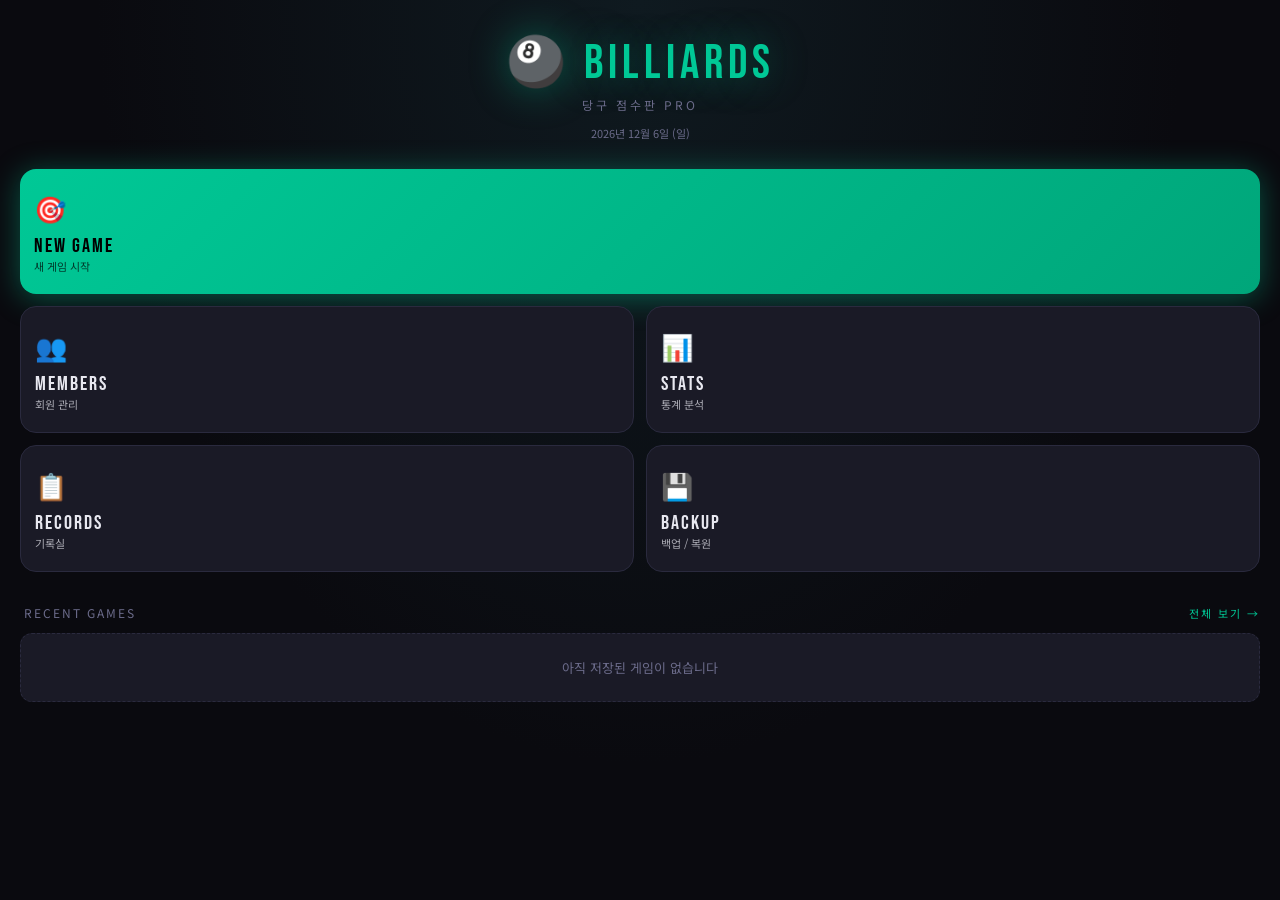
==== commit 9e7ef325: "백업/복원 화면 추가 + 기록 저장 안정성 및 스크롤 수정 - BACKUP 화면 추가: JSON 파일 내보내기/불러오기, 클립보드 복사,   합치기/덮어쓰기 선택, 이름 기준 회원" ====
--- a/index.html
+++ b/index.html
@@ -51,16 +51,22 @@
   }
 
   .screen { display: none; }
-  .screen.active { display: flex; }
+  /* 화면은 항상 뷰포트 높이에 딱 맞추고, 스크롤은 내부 영역이 담당한다.
+     (min-height만 주면 컨테이너가 내용만큼 늘어나 body의 overflow:hidden에 잘려 스크롤이 막힌다) */
+  .screen.active {
+    display: flex;
+    flex-direction: column;
+    height: 100vh;
+    height: 100dvh;
+    overflow: hidden;
+  }
 
   /* ─────────── HOME ─────────── */
   #homeScreen {
-    flex-direction: column;
-    min-height: 100vh;
-    min-height: 100dvh;
     padding: 24px 20px;
     background: radial-gradient(ellipse at 50% 0%, #0f1a20 0%, var(--bg) 60%);
     overflow-y: auto;
+    -webkit-overflow-scrolling: touch;
   }
 
   .home-header { text-align: center; margin-bottom: 28px; margin-top: 16px; }
@@ -219,15 +225,11 @@
   .nav-action-btn:active { transform: scale(0.95); }
 
   /* ─────────── SETUP ─────────── */
-  #setupScreen {
-    flex-direction: column;
-    min-height: 100vh;
-    min-height: 100dvh;
-    overflow-y: auto;
-  }
   .scroll-body {
     flex: 1;
+    min-height: 0;          /* 이게 없으면 flex 항목이 내용 높이 밑으로 줄지 못해 스크롤이 안 생긴다 */
     overflow-y: auto;
+    -webkit-overflow-scrolling: touch;
     padding: 16px 16px 100px;
   }
 
@@ -463,6 +465,7 @@
 
   .players-area {
     flex: 1;
+    min-height: 0;
     display: grid;
     overflow: hidden;
     gap: 1px;
@@ -990,6 +993,45 @@
   .m-secondary { background: var(--card); border: 1px solid var(--border); color: var(--text); }
   .m-danger { background: transparent; border: 1px solid var(--red); color: var(--red); }
 
+  /* ─────────── DATA / BACKUP ─────────── */
+  .data-summary {
+    display: grid;
+    grid-template-columns: 1fr 1fr 1fr;
+    gap: 8px;
+    margin-bottom: 12px;
+  }
+  .data-stat {
+    background: var(--surface);
+    border: 1px solid var(--border);
+    border-radius: 10px;
+    padding: 12px 8px;
+    text-align: center;
+  }
+  .data-stat-v {
+    font-family: 'Bebas Neue', cursive;
+    font-size: 24px;
+    color: var(--p1);
+    line-height: 1;
+  }
+  .data-stat-l { font-size: 10px; color: var(--muted); margin-top: 6px; }
+  .data-note { font-size: 11px; color: var(--muted); line-height: 1.6; margin-top: 10px; }
+  .data-btn { width: 100%; margin-bottom: 8px; font-size: 14px; }
+  .data-textarea {
+    width: 100%;
+    min-height: 90px;
+    background: var(--bg);
+    border: 1px solid var(--border);
+    border-radius: 10px;
+    padding: 10px;
+    color: var(--text);
+    font-size: 12px;
+    font-family: monospace;
+    outline: none;
+    resize: vertical;
+    margin-bottom: 8px;
+  }
+  .data-textarea:focus { border-color: var(--p1); }
+
   .confirm-box { text-align: center; }
   .confirm-ic { font-size: 40px; margin-bottom: 10px; }
   .confirm-t { font-size: 17px; font-weight: 500; margin-bottom: 6px; }
@@ -1017,7 +1059,7 @@
     font-size: 22px;
     letter-spacing: 2px;
   }
-  .log-body { flex: 1; overflow-y: auto; padding: 12px 14px; }
+  .log-body { flex: 1; min-height: 0; overflow-y: auto; -webkit-overflow-scrolling: touch; padding: 12px 14px; }
   .log-entry {
     display: flex;
     align-items: center;
@@ -1049,7 +1091,9 @@
   /* ─────────── MEMBERS / RECORDS / STATS ─────────── */
   .page-body {
     flex: 1;
+    min-height: 0;
     overflow-y: auto;
+    -webkit-overflow-scrolling: touch;
     padding: 14px 14px 30px;
   }
 
@@ -1482,6 +1526,20 @@
         <div class="menu-desc">통계 분석</div>
       </div>
     </button>
+    <button class="menu-btn" onclick="openRecordsScreen()">
+      <div class="menu-icon">📋</div>
+      <div>
+        <div class="menu-title">RECORDS</div>
+        <div class="menu-desc">기록실</div>
+      </div>
+    </button>
+    <button class="menu-btn" onclick="openDataScreen()">
+      <div class="menu-icon">💾</div>
+      <div>
+        <div class="menu-title">BACKUP</div>
+        <div class="menu-desc">백업 / 복원</div>
+      </div>
+    </button>
   </div>
 
   <div class="recent-section">
@@ -1571,7 +1629,6 @@
     </div>
     <div class="game-inning-box">이닝<strong id="gInning">1</strong></div>
     <div class="game-top-actions">
-      <button class="ic-btn" id="muteBtn" onclick="toggleMute()">🔊</button>
       <button class="ic-btn" onclick="showLog()">📋</button>
       <button class="ic-btn" onclick="confirmExit()">✕</button>
     </div>
@@ -1654,6 +1711,57 @@
   </div>
 </div>
 
+<!-- ─── DATA / BACKUP ─── -->
+<div class="screen" id="dataScreen">
+  <div class="top-nav">
+    <div class="nav-left">
+      <button class="back-btn" onclick="goScreen('homeScreen'); initHome();">←</button>
+      <div class="nav-title">BACKUP</div>
+    </div>
+  </div>
+  <div class="page-body">
+    <div class="setup-section">
+      <div class="setup-label">현재 저장된 데이터</div>
+      <div class="data-summary" id="dataSummary"></div>
+      <div class="data-note">
+        기록은 이 브라우저 안에만 저장됩니다. 브라우저 데이터 삭제, 기기 변경,
+        장기간 미사용 시 사라질 수 있으니 가끔 내보내 두세요.
+      </div>
+    </div>
+
+    <div class="setup-section">
+      <div class="setup-label">내보내기</div>
+      <button class="m-btn m-primary data-btn" onclick="exportData()">📥 JSON 파일로 저장</button>
+      <button class="m-btn m-secondary data-btn" onclick="copyDataToClipboard()">📋 클립보드로 복사</button>
+      <div class="data-note">파일 저장이 막히는 환경(일부 iOS)에서는 클립보드 복사를 쓰세요.</div>
+    </div>
+
+    <div class="setup-section">
+      <div class="setup-label">불러오기</div>
+      <input type="file" id="importFile" accept="application/json,.json" style="display:none" onchange="handleImportFile(event)">
+      <button class="m-btn m-secondary data-btn" onclick="document.getElementById('importFile').click()">📤 JSON 파일 선택</button>
+      <textarea class="data-textarea" id="importText" placeholder="또는 백업 JSON을 여기에 붙여넣기"></textarea>
+      <button class="m-btn m-secondary data-btn" onclick="importFromTextarea()">붙여넣은 내용 불러오기</button>
+    </div>
+  </div>
+</div>
+
+<!-- Import mode confirm -->
+<div class="modal-bg" id="importModal">
+  <div class="modal-box confirm-box">
+    <div class="confirm-ic">📤</div>
+    <div class="confirm-t">백업을 불러옵니다</div>
+    <div class="confirm-d" id="importSummary">-</div>
+    <div class="modal-action-btns">
+      <button class="m-btn m-secondary" onclick="cancelImport()">취소</button>
+      <button class="m-btn m-primary" onclick="applyImport('merge')">합치기</button>
+    </div>
+    <div style="margin-top:8px">
+      <button class="m-btn m-danger" style="width:100%" onclick="applyImport('replace')">기존 데이터 지우고 덮어쓰기</button>
+    </div>
+  </div>
+</div>
+
 <!-- Highrun flash -->
 <div class="hr-flash" id="hrFlash">
   <div class="hr-flash-box" id="hrFlashText">🔥 하이런!</div>
@@ -1686,15 +1794,18 @@
   </div>
 </div>
 
-<!-- Overwrite live game confirm -->
-<div class="modal-bg" id="overwriteLiveModal">
+<!-- Unsaved result confirm -->
+<div class="modal-bg" id="unsavedModal">
   <div class="modal-box confirm-box">
-    <div class="confirm-ic">⚠️</div>
-    <div class="confirm-t">진행 중인 게임이 있습니다</div>
-    <div class="confirm-d">새 게임을 시작하면 이어하던 게임 기록은<br>저장되지 않고 사라집니다</div>
+    <div class="confirm-ic">💾</div>
+    <div class="confirm-t">아직 저장하지 않았습니다</div>
+    <div class="confirm-d">지금 나가면 이 게임 기록이 사라지고<br>통계에도 반영되지 않습니다</div>
     <div class="modal-action-btns">
-      <button class="m-btn m-secondary" onclick="closeModal('overwriteLiveModal'); resumeGame();">이어서 하기</button>
-      <button class="m-btn m-danger" onclick="closeModal('overwriteLiveModal'); actuallyStartGame();">새로 시작</button>
+      <button class="m-btn m-secondary" onclick="closeModal('unsavedModal')">돌아가기</button>
+      <button class="m-btn m-primary" onclick="closeModal('unsavedModal'); saveAndExit();">저장 후 종료</button>
+    </div>
+    <div style="margin-top:8px">
+      <button class="m-btn m-danger" style="width:100%" onclick="discardAndExit()">저장 안 하고 종료</button>
     </div>
   </div>
 </div>
@@ -1754,16 +1865,27 @@
 ];
 
 const DEFAULT_TARGETS = { '3쿠션': 20, '4구': 50 };
-const MAX_RECORDS = 100;
+const MAX_RECORDS = 2000;
 const MAX_UNDO = 10;
 
 // ─────────────────── 저장소 ───────────────────
 const Storage = {
+  // 저장 실패(용량 초과 등)를 조용히 삼키지 않고 알린다
+  _write(key, value) {
+    try {
+      localStorage.setItem(key, value);
+      return true;
+    } catch (e) {
+      showToast('저장 공간이 부족합니다. 데이터를 내보낸 뒤 정리해주세요');
+      return false;
+    }
+  },
+
   getMembers() {
     try { return JSON.parse(localStorage.getItem('billiards_members') || '[]'); }
     catch { return []; }
   },
-  saveMembers(m) { localStorage.setItem('billiards_members', JSON.stringify(m)); },
+  saveMembers(m) { return this._write('billiards_members', JSON.stringify(m)); },
 
   getRecords() {
     try { return JSON.parse(localStorage.getItem('billiards_records') || '[]'); }
@@ -1771,12 +1893,12 @@
   },
   saveRecords(r) {
     const trimmed = r.slice(-MAX_RECORDS);
-    localStorage.setItem('billiards_records', JSON.stringify(trimmed));
+    return this._write('billiards_records', JSON.stringify(trimmed));
   },
   addRecord(record) {
     const records = this.getRecords();
     records.push(record);
-    this.saveRecords(records);
+    return this.saveRecords(records);
   },
 
   getLive() {
@@ -1784,7 +1906,7 @@
     catch { return null; }
   },
   saveLive(g) {
-    if (g) localStorage.setItem('billiards_live', JSON.stringify(g));
+    if (g) this._write('billiards_live', JSON.stringify(g));
     else localStorage.removeItem('billiards_live');
   }
 };
@@ -2255,16 +2377,6 @@
     }
     usedNames.add(s.name);
   }
-
-  const live = Storage.getLive();
-  if (live && live.players && !live.finished) {
-    document.getElementById('overwriteLiveModal').classList.add('show');
-    return;
-  }
-  actuallyStartGame();
-}
-
-function actuallyStartGame() {
   GameState.start(SetupState);
   goScreen('gameScreen');
   Game.render();
@@ -2286,7 +2398,7 @@
   finished: false,
   finishOrder: [],
   rankedResults: null,
-  savedRecordId: null,
+  recordSaved: false,
 
   start(setup) {
     this.mode = setup.mode;
@@ -2300,7 +2412,7 @@
     this.undoStack = [];
     this.log = [];
     this.rankedResults = null;
-    this.savedRecordId = null;
+    this.recordSaved = false;
     this.players = setup.slots.slice(0, setup.count).map((s, i) => ({
       idx: i,
       name: s.name,
@@ -2318,6 +2430,9 @@
 
   load(data) {
     Object.assign(this, data);
+    // 이어하기로 불러온 게임은 아직 기록되지 않은 상태
+    this.rankedResults = null;
+    this.recordSaved = false;
   },
 
   save() {
@@ -2394,29 +2509,6 @@
       ranked.push({ ...p, rank: finishedIds.length + i + 1 });
     });
     this.rankedResults = ranked;
-
-    if (!this.savedRecordId) {
-      const record = {
-        id: uuid(),
-        mode: this.mode,
-        date: this.startedAt,
-        totalInnings: this.inning,
-        winRule: this.winRule,
-        players: ranked.map(p => ({
-          memberId: p.memberId || null,
-          name: p.name,
-          score: p.score,
-          target: p.target,
-          innings: p.innings,
-          highrun: p.highrun,
-          average: p.innings > 0 ? (p.score / p.innings) : 0,
-          rank: p.rank
-        }))
-      };
-      Storage.addRecord(record);
-      this.savedRecordId = record.id;
-    }
-
     this.save();
   }
 };
@@ -2426,7 +2518,6 @@
   render() {
     document.getElementById('gModeBadge').textContent = GameState.mode;
     document.getElementById('gInning').textContent = GameState.inning;
-    updateMuteBtn();
 
     const area = document.getElementById('playersArea');
     area.className = 'players-area n' + GameState.players.length;
@@ -2444,7 +2535,7 @@
           cell.classList.add('active');
           cell.addEventListener('click', addScore);
         } else {
-          cell.addEventListener('click', tapSkipTurn);
+          cell.addEventListener('click', missShot);
         }
       }
 
@@ -2541,7 +2632,6 @@
 }
 
 function playTimerEnd() {
-  if (isMuted()) return;
   const ctx = getAudioCtx();
   [0, 0.12, 0.24].forEach(t => {
     const osc = ctx.createOscillator();
@@ -2565,24 +2655,7 @@
   return audioCtx;
 }
 
-function isMuted() {
-  return localStorage.getItem('billiards_muted') === '1';
-}
-function setMuted(v) {
-  localStorage.setItem('billiards_muted', v ? '1' : '0');
-}
-function toggleMute() {
-  setMuted(!isMuted());
-  if (isMuted() && 'speechSynthesis' in window) speechSynthesis.cancel();
-  updateMuteBtn();
-}
-function updateMuteBtn() {
-  const btn = document.getElementById('muteBtn');
-  if (btn) btn.textContent = isMuted() ? '🔇' : '🔊';
-}
-
 function playScore(score, isRemaining) {
-  if (isMuted()) return;
   const ctx = getAudioCtx();
   const osc = ctx.createOscillator();
   const gain = ctx.createGain();
@@ -2611,7 +2684,6 @@
 }
 
 function playMiss() {
-  if (isMuted()) return;
   const ctx = getAudioCtx();
   const osc = ctx.createOscillator();
   const gain = ctx.createGain();
@@ -2628,8 +2700,6 @@
   osc.start(ctx.currentTime);
   osc.stop(ctx.currentTime + 0.2);
 }
-
-let resultModalTimer = null;
 
 function addScore() {
   if (GameState.finished) return;
@@ -2668,12 +2738,15 @@
   if (p.score >= p.target && !p.finished) {
     p.finished = true;
     p.finishInning = GameState.inning;
+    // 목표 도달로 끝난 이 이닝도 실제로 친 이닝이므로 카운트한다
+    // (미스로만 innings를 올리면 마지막 이닝이 빠져 AVG가 부풀려짐)
+    p.innings++;
     GameState.finishOrder.push(p.idx);
 
     if (GameState.winRule === 'instant') {
       GameState.endGame();
       Game.render();
-      resultModalTimer = setTimeout(showResultModal, 500);
+      setTimeout(() => showResultModal(), 500);
       return;
     }
 
@@ -2682,7 +2755,7 @@
     if (remaining === 0) {
       GameState.endGame();
       Game.render();
-      resultModalTimer = setTimeout(showResultModal, 500);
+      setTimeout(() => showResultModal(), 500);
       return;
     }
     if (remaining === 1) {
@@ -2691,7 +2764,7 @@
       last.finished = true;
       GameState.endGame();
       Game.render();
-      resultModalTimer = setTimeout(showResultModal, 500);
+      setTimeout(() => showResultModal(), 500);
       return;
     }
     GameState.nextTurn();
@@ -2699,6 +2772,37 @@
 
   GameState.save();
   Game.render();
+}
+
+// 로그를 되짚어 해당 플레이어의 연속 득점/하이런을 다시 계산한다.
+// −1 수정은 "그 득점이 없었던 것"으로 처리해야 잘못 올라간 하이런이 남지 않는다.
+function replayRuns(idx) {
+  const events = [];
+  GameState.log.forEach(e => {
+    if (e.playerIdx !== idx) return;
+    if (e.type === 'score') {
+      events.push('score');
+    } else if (e.type === 'minus') {
+      // 현재 이닝 안에서 가장 최근 득점을 취소한다 (이전 이닝 기록은 건드리지 않음)
+      for (let i = events.length - 1; i >= 0; i--) {
+        if (events[i] === 'miss') break;
+        if (events[i] === 'score') { events.splice(i, 1); break; }
+      }
+    } else {
+      events.push('miss');
+    }
+  });
+
+  let run = 0, highrun = 0;
+  events.forEach(ev => {
+    if (ev === 'score') {
+      run++;
+      if (run > highrun) highrun = run;
+    } else {
+      run = 0;
+    }
+  });
+  return { run, highrun };
 }
 
 function subScore() {
@@ -2707,7 +2811,6 @@
   if (p.finished || p.score <= 0) return;
   GameState.pushUndo();
   p.score--;
-  p.currentRun = Math.max(0, p.currentRun - 1);
   GameState.log.push({
     type: 'minus',
     inning: GameState.inning,
@@ -2715,6 +2818,10 @@
     name: p.name,
     score: p.score
   });
+  // 오입력으로 올라간 하이런이 남지 않도록 로그 기준으로 재계산
+  const runs = replayRuns(GameState.currentIdx);
+  p.currentRun = runs.run;
+  p.highrun = runs.highrun;
   GameState.save();
   Game.render();
 }
@@ -2739,15 +2846,6 @@
   GameState.save();
   Game.render();
   startTurnTimer();
-}
-
-function tapSkipTurn() {
-  const from = GameState.players[GameState.currentIdx];
-  missShot();
-  const to = GameState.players[GameState.currentIdx];
-  if (from && to && to.idx !== from.idx) {
-    showToast(`➔ ${to.name} 턴으로 넘어갔습니다`);
-  }
 }
 
 function undoAction() {
@@ -2781,8 +2879,6 @@
 
 // ─────────────────── 결과 모달 ───────────────────
 function showResultModal() {
-  resultModalTimer = null;
-  if (!document.getElementById('gameScreen').classList.contains('active')) return;
   const ranked = GameState.rankedResults || [];
   const winner = ranked[0];
 
@@ -2810,23 +2906,34 @@
   document.getElementById('resultModal').classList.add('show');
 }
 
-function closeResult() {
+function closeResult() { closeModal('resultModal'); }
+
+function saveAndExit() {
+  if (GameState.recordSaved) { exitGame(); return; }
   stopTurnTimer();
   releaseWakeLock();
   document.getElementById('timerDisplay').style.display = 'none';
-  closeModal('resultModal');
-  if (GameState.savedRecordId) {
-    openRecordDetail(GameState.savedRecordId);
-  } else {
-    goScreen('homeScreen');
-    initHome();
-  }
-}
-
-function saveAndExit() {
-  stopTurnTimer();
-  releaseWakeLock();
-  document.getElementById('timerDisplay').style.display = 'none';
+  const ranked = GameState.rankedResults || [];
+  const record = {
+    id: uuid(),
+    mode: GameState.mode,
+    date: GameState.startedAt,
+    totalInnings: GameState.inning,
+    winRule: GameState.winRule,
+    players: ranked.map(p => ({
+      memberId: p.memberId || null,
+      name: p.name,
+      score: p.score,
+      target: p.target,
+      innings: p.innings,
+      highrun: p.highrun,
+      average: p.innings > 0 ? (p.score / p.innings) : 0,
+      rank: p.rank
+    }))
+  };
+  if (!Storage.addRecord(record)) return;  // 저장 실패 시 화면에 남겨둔다
+  GameState.recordSaved = true;
+  Storage.saveLive(null);
   closeModal('resultModal');
   goScreen('homeScreen');
   initHome();
@@ -2834,16 +2941,25 @@
 }
 
 function confirmExit() {
+  // 게임이 끝났는데 아직 기록을 저장하지 않았다면 그냥 나가지 못하게 막는다
+  if (GameState.finished && !GameState.recordSaved) {
+    document.getElementById('unsavedModal').classList.add('show');
+    return;
+  }
   if (GameState.finished) {
     exitGame();
     return;
   }
   document.getElementById('exitModal').classList.add('show');
 }
+
+function discardAndExit() {
+  closeModal('unsavedModal');
+  exitGame();
+}
 function exitGame() {
   stopTurnTimer();
   releaseWakeLock();
-  if (resultModalTimer) { clearTimeout(resultModalTimer); resultModalTimer = null; }
   document.getElementById('timerDisplay').style.display = 'none';
   GameState.save();
   closeModal('exitModal');
@@ -2933,7 +3049,7 @@
     name: name,
     createdAt: Date.now()
   });
-  Storage.saveMembers(members);
+  if (!Storage.saveMembers(members)) return;
   input.value = '';
   renderMembers();
   showToast(`${name} 회원이 추가되었습니다`);
@@ -3226,6 +3342,186 @@
   }).join('');
 }
 
+// ─────────────────── 백업 / 복원 ───────────────────
+const BACKUP_APP_ID = 'billiards-scoreboard';
+
+function openDataScreen() {
+  goScreen('dataScreen');
+  document.getElementById('importText').value = '';
+  renderDataSummary();
+}
+
+function buildBackup() {
+  return {
+    app: BACKUP_APP_ID,
+    version: 1,
+    exportedAt: Date.now(),
+    members: Storage.getMembers(),
+    records: Storage.getRecords()
+  };
+}
+
+function renderDataSummary() {
+  const backup = buildBackup();
+  const bytes = new Blob([JSON.stringify(backup)]).size;
+  const size = bytes < 1024 ? `${bytes}B` : `${(bytes / 1024).toFixed(1)}KB`;
+  document.getElementById('dataSummary').innerHTML = `
+    <div class="data-stat">
+      <div class="data-stat-v">${backup.members.length}</div>
+      <div class="data-stat-l">회원</div>
+    </div>
+    <div class="data-stat">
+      <div class="data-stat-v">${backup.records.length}</div>
+      <div class="data-stat-l">게임 기록</div>
+    </div>
+    <div class="data-stat">
+      <div class="data-stat-v">${size}</div>
+      <div class="data-stat-l">용량</div>
+    </div>
+  `;
+}
+
+function backupFileName() {
+  const d = new Date();
+  const p = n => String(n).padStart(2, '0');
+  return `billiards-backup-${d.getFullYear()}${p(d.getMonth()+1)}${p(d.getDate())}-${p(d.getHours())}${p(d.getMinutes())}.json`;
+}
+
+function exportData() {
+  const json = JSON.stringify(buildBackup(), null, 2);
+  try {
+    const blob = new Blob([json], { type: 'application/json' });
+    const url = URL.createObjectURL(blob);
+    const a = document.createElement('a');
+    a.href = url;
+    a.download = backupFileName();
+    document.body.appendChild(a);
+    a.click();
+    a.remove();
+    setTimeout(() => URL.revokeObjectURL(url), 1000);
+    showToast('백업 파일을 저장했습니다');
+  } catch (e) {
+    showToast('파일 저장에 실패했습니다. 클립보드 복사를 이용해주세요');
+  }
+}
+
+async function copyDataToClipboard() {
+  const json = JSON.stringify(buildBackup());
+  try {
+    if (navigator.clipboard && window.isSecureContext) {
+      await navigator.clipboard.writeText(json);
+    } else {
+      // file:// 등 비보안 컨텍스트 대비 폴백
+      const ta = document.createElement('textarea');
+      ta.value = json;
+      ta.style.position = 'fixed';
+      ta.style.opacity = '0';
+      document.body.appendChild(ta);
+      ta.select();
+      const ok = document.execCommand('copy');
+      ta.remove();
+      if (!ok) throw new Error('execCommand failed');
+    }
+    showToast('백업 데이터를 복사했습니다');
+  } catch (e) {
+    showToast('복사에 실패했습니다');
+  }
+}
+
+let pendingImport = null;
+
+function stageImport(text) {
+  let data;
+  try {
+    data = JSON.parse(text);
+  } catch (e) {
+    showToast('올바른 JSON 형식이 아닙니다');
+    return;
+  }
+  if (!data || typeof data !== 'object' ||
+      (!Array.isArray(data.members) && !Array.isArray(data.records))) {
+    showToast('이 앱의 백업 파일이 아닙니다');
+    return;
+  }
+  pendingImport = {
+    members: Array.isArray(data.members) ? data.members : [],
+    records: Array.isArray(data.records) ? data.records : []
+  };
+  const when = data.exportedAt ? formatDate(data.exportedAt) : '날짜 미상';
+  document.getElementById('importSummary').innerHTML =
+    `${when} 백업<br>회원 ${pendingImport.members.length}명 · 기록 ${pendingImport.records.length}건`;
+  document.getElementById('importModal').classList.add('show');
+}
+
+function handleImportFile(e) {
+  const file = e.target.files && e.target.files[0];
+  if (!file) return;
+  const reader = new FileReader();
+  reader.onload = () => stageImport(String(reader.result));
+  reader.onerror = () => showToast('파일을 읽지 못했습니다');
+  reader.readAsText(file);
+  e.target.value = '';  // 같은 파일 다시 선택 가능하도록
+}
+
+function importFromTextarea() {
+  const text = document.getElementById('importText').value.trim();
+  if (!text) { showToast('붙여넣은 내용이 없습니다'); return; }
+  stageImport(text);
+}
+
+function cancelImport() {
+  pendingImport = null;
+  closeModal('importModal');
+}
+
+function applyImport(mode) {
+  if (!pendingImport) return;
+  const { members: inMembers, records: inRecords } = pendingImport;
+
+  if (mode === 'replace') {
+    Storage.saveMembers(inMembers);
+    Storage.saveRecords([...inRecords].sort((a, b) => (a.date || 0) - (b.date || 0)));
+  } else {
+    const members = Storage.getMembers();
+    const byId = new Map(members.map(m => [m.id, m]));
+    const byName = new Map(members.map(m => [m.name, m]));
+    const idMap = {};  // 같은 이름이 이미 있으면 기존 회원으로 연결해 통계를 잇는다
+
+    inMembers.forEach(m => {
+      if (!m || !m.id || !m.name) return;
+      if (byId.has(m.id)) return;
+      const sameName = byName.get(m.name);
+      if (sameName) { idMap[m.id] = sameName.id; return; }
+      members.push(m);
+      byId.set(m.id, m);
+      byName.set(m.name, m);
+    });
+
+    const records = Storage.getRecords();
+    const recIds = new Set(records.map(r => r.id));
+    inRecords.forEach(r => {
+      if (!r || !r.id || recIds.has(r.id)) return;
+      const copy = { ...r };
+      if (Array.isArray(copy.players)) {
+        copy.players = copy.players.map(p =>
+          p.memberId && idMap[p.memberId] ? { ...p, memberId: idMap[p.memberId] } : p
+        );
+      }
+      records.push(copy);
+      recIds.add(copy.id);
+    });
+
+    Storage.saveMembers(members);
+    Storage.saveRecords(records.sort((a, b) => (a.date || 0) - (b.date || 0)));
+  }
+
+  pendingImport = null;
+  closeModal('importModal');
+  document.getElementById('importText').value = '';
+  renderDataSummary();
+  showToast(mode === 'replace' ? '데이터를 덮어썼습니다' : '데이터를 합쳤습니다');
+}
+
 // ─────────────────── Wake Lock ───────────────────
 let wakeLock = null;
 
